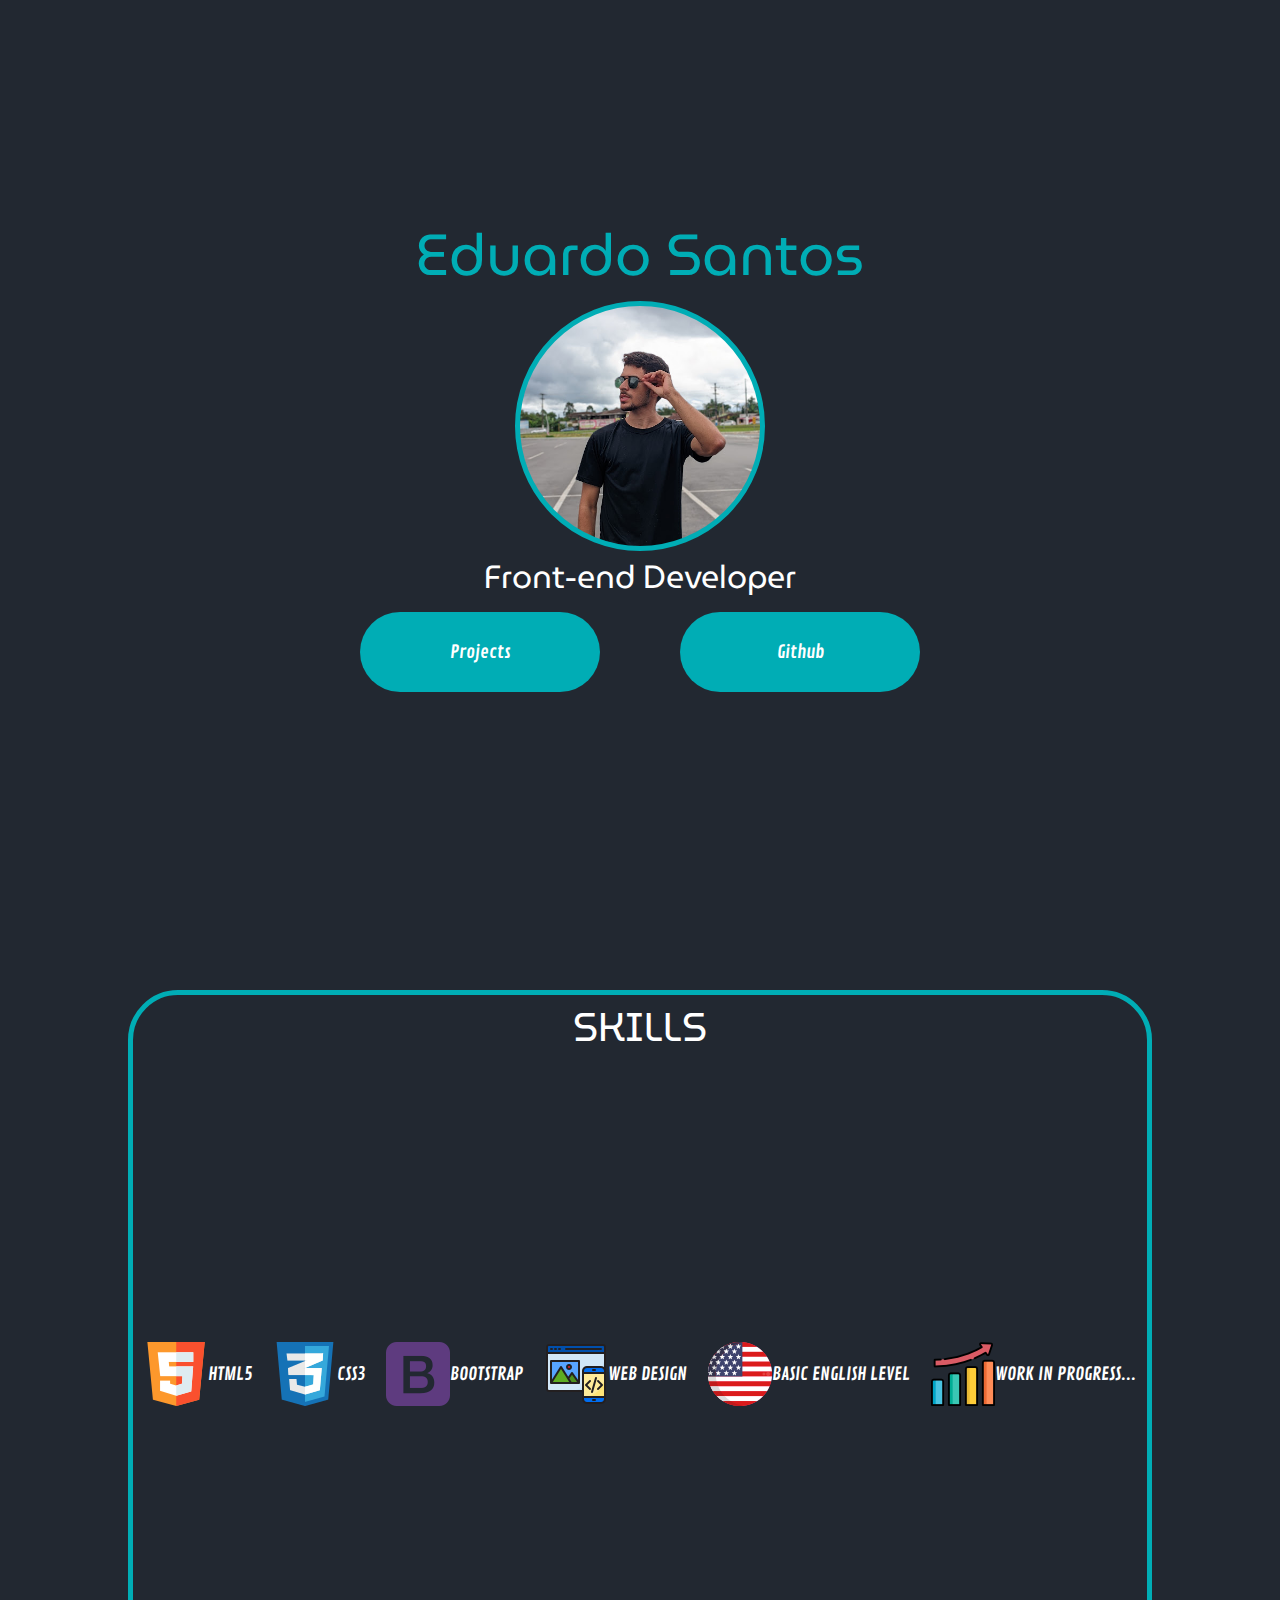
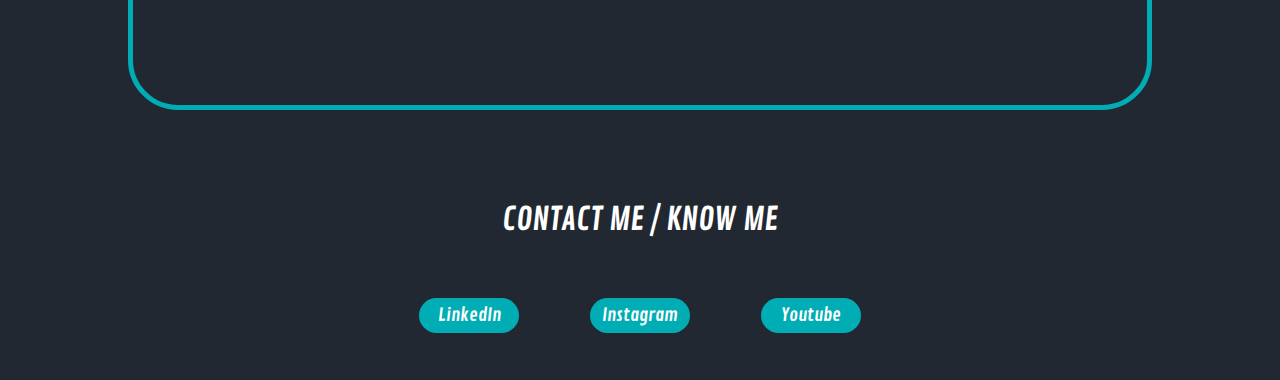
==== index.html @ 25cb7df0 "Add files via upload" ====
<!DOCTYPE html>
<html lang="en">

<head>
    <meta charset="UTF-8">
    <meta name="viewport" content="width=device-width, initial-scale=1.0">
    <link rel="stylesheet" href="./assets/style.css">
    <link rel="preconnect" href="https://fonts.googleapis.com">
    <link rel="preconnect" href="https://fonts.gstatic.com" crossorigin>
    <link href="https://fonts.googleapis.com/css2?family=MuseoModerno:ital,wght@0,100..900;1,100..900&display=swap" rel="stylesheet">
    <link rel="preconnect" href="https://fonts.googleapis.com">
    <link rel="preconnect" href="https://fonts.gstatic.com" crossorigin>
    <link href="https://fonts.googleapis.com/css2?family=Contrail+One&family=MuseoModerno:ital,wght@0,100..900;1,100..900&display=swap" rel="stylesheet">
    <title>Eduardo Santos</title>
</head>

<body>
    <header class="container-header">
        <div class="container-perfil">
            <h1>Eduardo Santos</h1>
            <div class="img-profile"></div>
            <h2>Front-end Developer</h2>
            <div class="HomeButtons">
                <a href="./projects.html"><input type="button" value="Projects" class="btn"></a>
                <a href=""><input type="button" value="Github" class="btn"></a>
            </div>
        </div>
    </header>
    <section class="skills-section">
        <div class="box-skills">
            <h2>Skills</h2>
            <div class="box-itens">
                <div class="item item1">
                    <img src="./img/html5.png" alt="">
                    <p>HTML5</p>
                </div>
                <div class="item item2">
                    <img src="./img/css3.png" alt="">
                    <p>CSS3</p>
                </div>
                <div class="item item3">
                    <img src="./img/bootstrap.png" alt="">
                    <p>BOOTSTRAP</p>
                </div>
                <div class="item item4">
                    <img src="./img/designer-de-web.png" alt="">
                    <p>WEB DESIGN</p>
                </div>
                <div class="item item5">
                    <img src="./img/usa.png" alt="">
                    <p>BASIC ENGLISH LEVEL</p>
                </div>
                <div class="item item6">
                    <img src="./img/aumentar.png" alt="">
                    <p>WORK IN PROGRESS...</p>
                </div>
            </div>
        </div>
    </section>
    <footer class="contact-footer">
        <div class="container-box">
            <h2>CONTACT ME / KNOW ME</h2>
            <div class="buttonsFooter">
                <a href="https://www.linkedin.com/in/eduardo-santos-7361b6250/" target="_blank"><input type="button" value="LinkedIn" class="btnfooter"></a>
                <a href="https://www.instagram.com/eduar_santosf/" target="_blank"><input type="button" value="Instagram" class="btnfooter"></a>
                <a href=""><input type="button" value="Youtube" class="btnfooter"></a>
            </div>
        </div>
    </footer>
</body>

</html>
---- assets/style.css ----
*{
    margin: 0 auto;
    box-sizing: border-box;

}
.container-header{
    width: 100%;
    height: 100vh;
    background-color: #222831;
    display: flex;
    justify-content: center;
    align-items: center;
}
.container-perfil{
    color: white;
    width: 50%;
    text-align: center;
}
.container-perfil h1{
    color: #00ADB5;
    font-size: 58px;
}
.container-perfil h2{
    font-size: 32px;
}
.container-perfil h1, h2{
    font-family: "MuseoModerno", sans-serif;
    font-weight: normal;
}
.img-profile{
    border: 5px solid #00ADB5;
    border-radius: 50%;
    height: 250px;
    width: 250px;
    background-image: url(../img/perfil_logo.jpg);
    background-size: cover;
    background-repeat: no-repeat;
    background-position: center;
}
.btn{
    width: 240px;
    height: 80px;
    border: 0;
    border-radius: 40px;
    background-color: #00ADB5;
    color: white;
    font-family: "Contrail One", sans-serif;
    cursor: pointer;
    transition: 0.5s;
    font-size: 18px;
    margin-top: 10px;
}
.btn:hover{
    transition: 0.5s;
    background-color: rgba(0, 173, 181,0.5);
    color: rgba(250,250,250, 0.5);
}
.HomeButtons{
    display: flex;
}

/*Section 2*/

.skills-section{
    width: 100%;
    height: 100vh;
    background-color: #222831;
    display: flex;
    justify-content: center;
    align-items: center;
}
.box-skills{
    width: 80%;
    height: 80%;
    border: 5px solid #00ADB5;
    border-radius: 50px;
    text-align: center;
    color: white;
    font-family: "Contrail One", sans-serif;
    text-transform: uppercase;
}
.box-skills h2{
    font-size: 2.5rem;
}
.box-itens{
    display: flex;
    flex-direction: row;
    align-items: center;
    height: 90%;
    justify-content: center;
    flex-wrap: wrap;
}
.item{
    display: inline-flex;
    justify-items: center;
    align-items: center;
    font-size: 18px;
    margin-bottom: 10px;
}
.item p{
    display: inline-block;
    
}
/*Section 3 - Foooter*/

.contact-footer{
    width: 100%;
    height: 20vh;
    background-color: #222831;
    display: flex;
    justify-content: center;
    text-align: center;
    padding-bottom: 10px;
}
.contact-footer h2{
    color: white;
    font-size: 2.0rem;
    font-family: "Contrail One", sans-serif;
    margin-bottom: 10px;
}
.container-box{
    width: 80%;
    height: auto;
}
.buttonsFooter{
    width: 50%;
    height: calc(100% - 50px);
    display: flex;
    align-items: center;
    justify-content: center;
}

.btnfooter{
    width: 100px;
    height: 35px;
    border: 0;
    border-radius: 40px;
    background-color: #00ADB5;
    color: white;
    font-family: "Contrail One", sans-serif;
    cursor: pointer;
    transition: 0.5s;
    font-size: 18px;
    margin-top: 10px;
}
.btnfooter:hover{
    transition: 0.5s;
    background-color: rgba(0, 173, 181,0.5);
    color: rgba(250,250,250, 0.5);
}

@media (max-width:1024px){
    .container-perfil{
        width: 80%;
    }
    .box-skills{
        height: auto;
        
    }
    .box-itens{
        flex-wrap: wrap;
        padding-bottom: 200px;
        padding-top: 200px;
    }
    .skills-section{
        height: auto;
    }
}
@media (max-width:600px){
    .container-header{
        height: auto;
    }
    .HomeButtons{
        flex-wrap: wrap;
        margin-bottom: 30px;
    }
    .box-skills{
        width: 100%;
    }
}
@media (max-width:320px){
    .btn{
        height: 45px;
    }
    .contact-footer{
        height: auto;
    }
    .buttonsFooter{
        height: auto;
    }
}
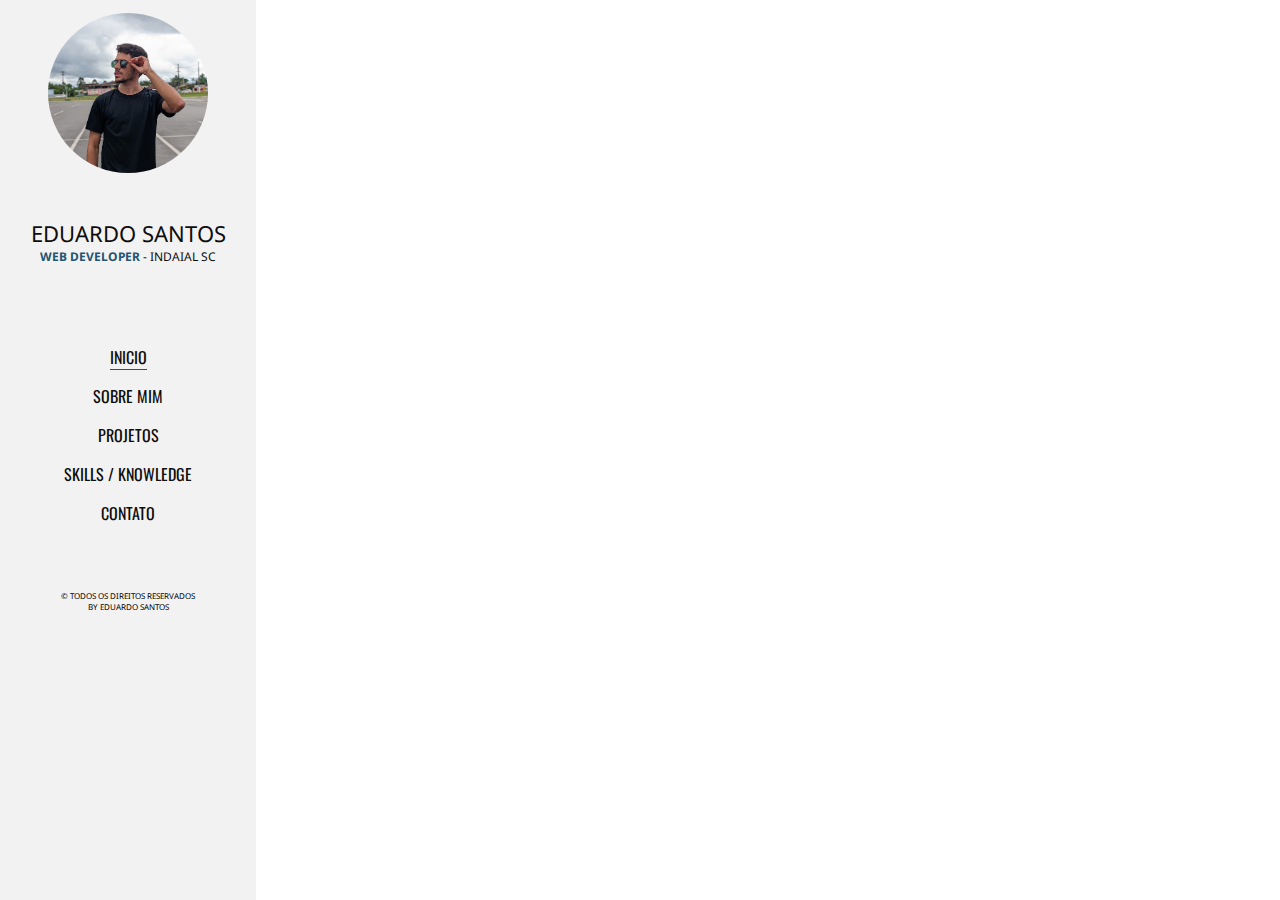
==== commit 2e3f9b36: "08/06/2024" ====
--- a/index.html
+++ b/index.html
@@ -5,68 +5,45 @@
     <meta charset="UTF-8">
     <meta name="viewport" content="width=device-width, initial-scale=1.0">
     <link rel="stylesheet" href="./assets/style.css">
+    <title>Eduardo Santos</title>
     <link rel="preconnect" href="https://fonts.googleapis.com">
     <link rel="preconnect" href="https://fonts.gstatic.com" crossorigin>
-    <link href="https://fonts.googleapis.com/css2?family=MuseoModerno:ital,wght@0,100..900;1,100..900&display=swap" rel="stylesheet">
+    <link href="https://fonts.googleapis.com/css2?family=Oswald:wght@200..700&display=swap" rel="stylesheet">
     <link rel="preconnect" href="https://fonts.googleapis.com">
     <link rel="preconnect" href="https://fonts.gstatic.com" crossorigin>
-    <link href="https://fonts.googleapis.com/css2?family=Contrail+One&family=MuseoModerno:ital,wght@0,100..900;1,100..900&display=swap" rel="stylesheet">
-    <title>Eduardo Santos</title>
+    <link href="https://fonts.googleapis.com/css2?family=Noto+Sans:ital,wght@0,100..900;1,100..900&display=swap" rel="stylesheet">
 </head>
 
 <body>
-    <header class="container-header">
-        <div class="container-perfil">
-            <h1>Eduardo Santos</h1>
-            <div class="img-profile"></div>
-            <h2>Front-end Developer</h2>
-            <div class="HomeButtons">
-                <a href="./projects.html"><input type="button" value="Projects" class="btn"></a>
-                <a href=""><input type="button" value="Github" class="btn"></a>
+    <div class="main-menu">
+        <div class="box1">
+            <div class="img-logo"></div>
+            <div class="whoMe">
+                <h1>Eduardo Santos</h1>
+                <p><span>WEB DEVELOPER</span> - Indaial SC</p>
+            </div>
+            <div class="menu">
+                <ul>
+                    <li><a href="" class="selected">Inicio</a></li>
+                    <li><a href="">Sobre mim</a></li>
+                    <li><a href="">Projetos</a></li>
+                    <li><a href="">Skills / Knowledge</a></li>
+                    <li><a href="">Contato</a></li>
+                </ul>
+            </div>
+            <div class="footer">
+                <p>© Todos os direitos Reservados</p>
+                <p>by Eduardo Santos</p>
+            </div>
+
+        </div>
+        <div class="container-section">
+            <div class="container-content">
+                <h1></h1>
             </div>
         </div>
-    </header>
-    <section class="skills-section">
-        <div class="box-skills">
-            <h2>Skills</h2>
-            <div class="box-itens">
-                <div class="item item1">
-                    <img src="./img/html5.png" alt="">
-                    <p>HTML5</p>
-                </div>
-                <div class="item item2">
-                    <img src="./img/css3.png" alt="">
-                    <p>CSS3</p>
-                </div>
-                <div class="item item3">
-                    <img src="./img/bootstrap.png" alt="">
-                    <p>BOOTSTRAP</p>
-                </div>
-                <div class="item item4">
-                    <img src="./img/designer-de-web.png" alt="">
-                    <p>WEB DESIGN</p>
-                </div>
-                <div class="item item5">
-                    <img src="./img/usa.png" alt="">
-                    <p>BASIC ENGLISH LEVEL</p>
-                </div>
-                <div class="item item6">
-                    <img src="./img/aumentar.png" alt="">
-                    <p>WORK IN PROGRESS...</p>
-                </div>
-            </div>
-        </div>
-    </section>
-    <footer class="contact-footer">
-        <div class="container-box">
-            <h2>CONTACT ME / KNOW ME</h2>
-            <div class="buttonsFooter">
-                <a href="https://www.linkedin.com/in/eduardo-santos-7361b6250/" target="_blank"><input type="button" value="LinkedIn" class="btnfooter"></a>
-                <a href="https://www.instagram.com/eduar_santosf/" target="_blank"><input type="button" value="Instagram" class="btnfooter"></a>
-                <a href=""><input type="button" value="Youtube" class="btnfooter"></a>
-            </div>
-        </div>
-    </footer>
+    </div>
+    
 </body>
 
 </html>--- a/assets/style.css
+++ b/assets/style.css
@@ -1,191 +1,91 @@
 *{
     margin: 0 auto;
     box-sizing: border-box;
+    
+}
+body{
+    
+}
+.main-menu{
+    width: 100%;
+    height: 100vh;
+}
+.box1{
+    width: 20%;
+    height: 100%;
+    background-color: #F2F2F2;
+    position: fixed;
+    text-align: center;
+    color: #0D0D0D;
+    display: flex;
+    flex-direction: column;
+    flex-wrap: wrap;
+    gap: 5%;
+    float: left;
+}
+.box1 h1{
+    font-size: 22px;
+    font-family: "Noto Sans", sans-serif;
+    text-transform: uppercase;
+    font-weight: normal;
+}
+.box1 p{
+    font-size: 12px;
+    text-transform: uppercase;
+    font-family: "Noto Sans", sans-serif;
 
 }
-.container-header{
-    width: 100%;
-    height: 100vh;
-    background-color: #222831;
-    display: flex;
-    justify-content: center;
-    align-items: center;
+.box1 p span{
+    color: #225473;
+    font-weight: bold;
 }
-.container-perfil{
-    color: white;
-    width: 50%;
-    text-align: center;
-}
-.container-perfil h1{
-    color: #00ADB5;
-    font-size: 58px;
-}
-.container-perfil h2{
-    font-size: 32px;
-}
-.container-perfil h1, h2{
-    font-family: "MuseoModerno", sans-serif;
-    font-weight: normal;
-}
-.img-profile{
-    border: 5px solid #00ADB5;
+.img-logo{
+    width: 160px;
+    height: 160px;
     border-radius: 50%;
-    height: 250px;
-    width: 250px;
+    margin-top: 5%;
+    background-color: black;
     background-image: url(../img/perfil_logo.jpg);
+    background-position: center;
     background-size: cover;
     background-repeat: no-repeat;
-    background-position: center;
+    
 }
-.btn{
-    width: 240px;
-    height: 80px;
-    border: 0;
-    border-radius: 40px;
-    background-color: #00ADB5;
-    color: white;
-    font-family: "Contrail One", sans-serif;
-    cursor: pointer;
-    transition: 0.5s;
-    font-size: 18px;
-    margin-top: 10px;
+.menu ul{
+    text-align: center;
+    padding: 0;
+    margin: 20px auto;
 }
-.btn:hover{
-    transition: 0.5s;
-    background-color: rgba(0, 173, 181,0.5);
-    color: rgba(250,250,250, 0.5);
+.menu ul li{
+    padding-top: 15px;
+    list-style-type: none;
 }
-.HomeButtons{
-    display: flex;
+.menu a{
+    text-decoration: none;
+    color: #0D0D0D;
+    border-bottom: 0px solid #F2F2F2;
+    transition: 0.3s;
+    text-transform: uppercase;
+    font-size: 16px;
+    font-family: "Oswald", sans-serif;
+}
+.menu a:hover{
+    border-bottom: 1px solid #225473;
+    transition: 0.3s;
+}
+.selected{
+    border-bottom: 1px solid #225473 !important;
+}
+.footer p{
+    color: black;
+    font-size: 8px;
 }
 
-/*Section 2*/
-
-.skills-section{
-    width: 100%;
+/* BOX 2 */
+.container-section{
+    width: 80%;
+    background-color: white;
     height: 100vh;
-    background-color: #222831;
-    display: flex;
-    justify-content: center;
-    align-items: center;
-}
-.box-skills{
-    width: 80%;
-    height: 80%;
-    border: 5px solid #00ADB5;
-    border-radius: 50px;
-    text-align: center;
-    color: white;
-    font-family: "Contrail One", sans-serif;
-    text-transform: uppercase;
-}
-.box-skills h2{
-    font-size: 2.5rem;
-}
-.box-itens{
-    display: flex;
-    flex-direction: row;
-    align-items: center;
-    height: 90%;
-    justify-content: center;
-    flex-wrap: wrap;
-}
-.item{
-    display: inline-flex;
-    justify-items: center;
-    align-items: center;
-    font-size: 18px;
-    margin-bottom: 10px;
-}
-.item p{
-    display: inline-block;
-    
-}
-/*Section 3 - Foooter*/
-
-.contact-footer{
-    width: 100%;
-    height: 20vh;
-    background-color: #222831;
-    display: flex;
-    justify-content: center;
-    text-align: center;
-    padding-bottom: 10px;
-}
-.contact-footer h2{
-    color: white;
-    font-size: 2.0rem;
-    font-family: "Contrail One", sans-serif;
-    margin-bottom: 10px;
-}
-.container-box{
-    width: 80%;
-    height: auto;
-}
-.buttonsFooter{
-    width: 50%;
-    height: calc(100% - 50px);
-    display: flex;
-    align-items: center;
-    justify-content: center;
-}
-
-.btnfooter{
-    width: 100px;
-    height: 35px;
-    border: 0;
-    border-radius: 40px;
-    background-color: #00ADB5;
-    color: white;
-    font-family: "Contrail One", sans-serif;
-    cursor: pointer;
-    transition: 0.5s;
-    font-size: 18px;
-    margin-top: 10px;
-}
-.btnfooter:hover{
-    transition: 0.5s;
-    background-color: rgba(0, 173, 181,0.5);
-    color: rgba(250,250,250, 0.5);
-}
-
-@media (max-width:1024px){
-    .container-perfil{
-        width: 80%;
-    }
-    .box-skills{
-        height: auto;
-        
-    }
-    .box-itens{
-        flex-wrap: wrap;
-        padding-bottom: 200px;
-        padding-top: 200px;
-    }
-    .skills-section{
-        height: auto;
-    }
-}
-@media (max-width:600px){
-    .container-header{
-        height: auto;
-    }
-    .HomeButtons{
-        flex-wrap: wrap;
-        margin-bottom: 30px;
-    }
-    .box-skills{
-        width: 100%;
-    }
-}
-@media (max-width:320px){
-    .btn{
-        height: 45px;
-    }
-    .contact-footer{
-        height: auto;
-    }
-    .buttonsFooter{
-        height: auto;
-    }
+    float: right;
+    clear: both;
 }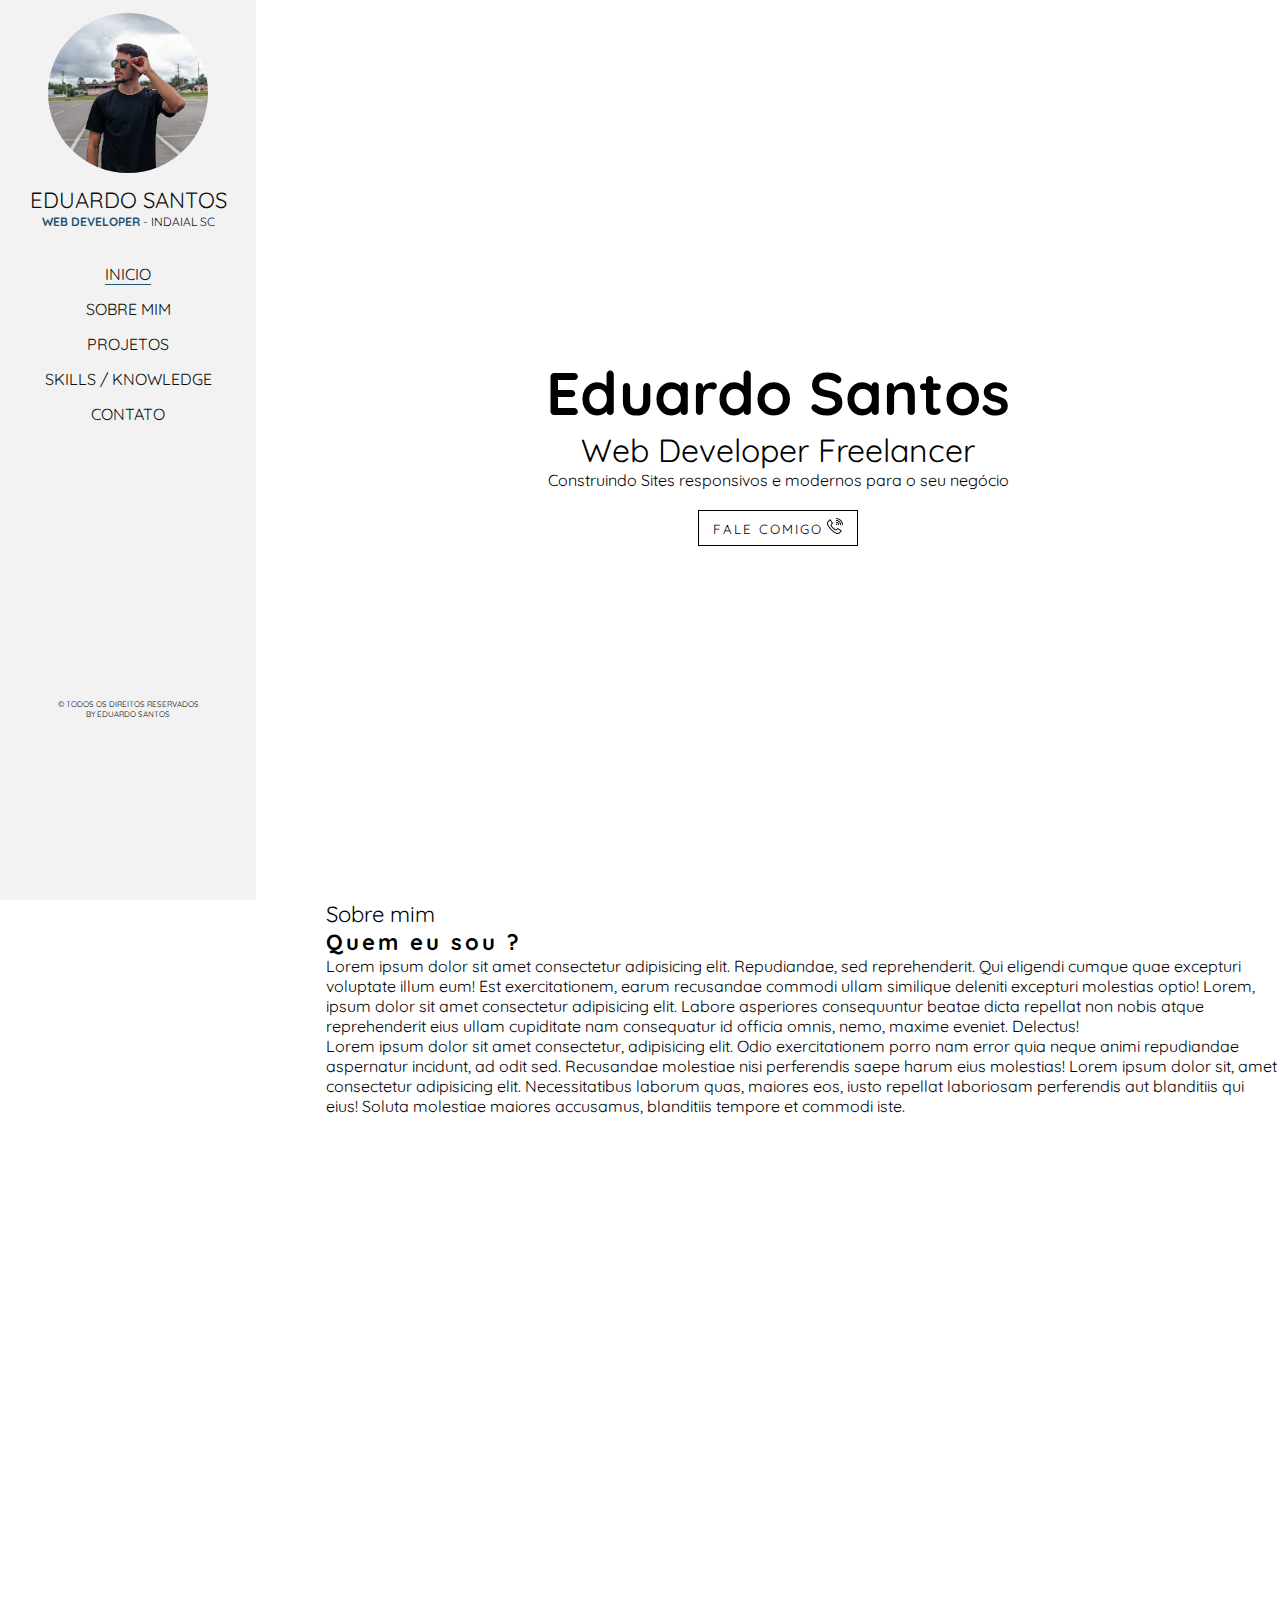
==== commit bdf39cf6: "15/06/2024" ====
--- a/index.html
+++ b/index.html
@@ -8,10 +8,7 @@
     <title>Eduardo Santos</title>
     <link rel="preconnect" href="https://fonts.googleapis.com">
     <link rel="preconnect" href="https://fonts.gstatic.com" crossorigin>
-    <link href="https://fonts.googleapis.com/css2?family=Oswald:wght@200..700&display=swap" rel="stylesheet">
-    <link rel="preconnect" href="https://fonts.googleapis.com">
-    <link rel="preconnect" href="https://fonts.gstatic.com" crossorigin>
-    <link href="https://fonts.googleapis.com/css2?family=Noto+Sans:ital,wght@0,100..900;1,100..900&display=swap" rel="stylesheet">
+    <link href="https://fonts.googleapis.com/css2?family=Quicksand:wght@300..700&display=swap" rel="stylesheet">
 </head>
 
 <body>
@@ -39,11 +36,21 @@
         </div>
         <div class="container-section">
             <div class="container-content">
-                <h1></h1>
+                <div class="content-box">
+                    <h1><span style="font-size: 60px;">Eduardo Santos</span> <br> <span style="font-weight: normal;">Web Developer Freelancer</span></h1>
+                    <p>Construindo Sites responsivos e modernos para o seu negócio</p>
+                    <button><a href="">Fale comigo</a> <div class="img-button"></div></button>
+                </div>
+            </div>
+            <div class="about-section">
+                <h1 style="font-size: 22px; font-weight: normal;">Sobre mim</h1>
+                <h2 style="font-weight: bold; font-size: 22px; letter-spacing: 3px;">Quem eu sou ?</h2>
+                <p>Lorem ipsum dolor sit amet consectetur adipisicing elit. Repudiandae, sed reprehenderit. Qui eligendi cumque quae excepturi voluptate illum eum! Est exercitationem, earum recusandae commodi ullam similique deleniti excepturi molestias optio! Lorem, ipsum dolor sit amet consectetur adipisicing elit. Labore asperiores consequuntur beatae dicta repellat non nobis atque reprehenderit eius ullam cupiditate nam consequatur id officia omnis, nemo, maxime eveniet. Delectus!</p>
+                <p>Lorem ipsum dolor sit amet consectetur, adipisicing elit. Odio exercitationem porro nam error quia neque animi repudiandae aspernatur incidunt, ad odit sed. Recusandae molestiae nisi perferendis saepe harum eius molestias! Lorem ipsum dolor sit, amet consectetur adipisicing elit. Necessitatibus laborum quas, maiores eos, iusto repellat laboriosam perferendis aut blanditiis qui eius! Soluta molestiae maiores accusamus, blanditiis tempore et commodi iste.</p>
             </div>
         </div>
     </div>
-    
+    <script src="https://cdn.jsdelivr.net/npm/bootstrap@5.3.3/dist/js/bootstrap.bundle.min.js" integrity="sha384-YvpcrYf0tY3lHB60NNkmXc5s9fDVZLESaAA55NDzOxhy9GkcIdslK1eN7N6jIeHz" crossorigin="anonymous"></script>
 </body>
 
 </html>--- a/assets/style.css
+++ b/assets/style.css
@@ -1,14 +1,12 @@
 *{
     margin: 0 auto;
     box-sizing: border-box;
-    
-}
-body{
-    
+    font-family: "Quicksand", sans-serif;
 }
 .main-menu{
     width: 100%;
     height: 100vh;
+    display: flex;
 }
 .box1{
     width: 20%;
@@ -17,22 +15,15 @@
     position: fixed;
     text-align: center;
     color: #0D0D0D;
-    display: flex;
-    flex-direction: column;
-    flex-wrap: wrap;
-    gap: 5%;
-    float: left;
 }
 .box1 h1{
     font-size: 22px;
-    font-family: "Noto Sans", sans-serif;
     text-transform: uppercase;
     font-weight: normal;
 }
 .box1 p{
     font-size: 12px;
     text-transform: uppercase;
-    font-family: "Noto Sans", sans-serif;
 
 }
 .box1 p span{
@@ -44,12 +35,16 @@
     height: 160px;
     border-radius: 50%;
     margin-top: 5%;
+    margin-bottom: 5%;
     background-color: black;
     background-image: url(../img/perfil_logo.jpg);
     background-position: center;
     background-size: cover;
     background-repeat: no-repeat;
     
+}
+.menu{
+    height: 50vh;
 }
 .menu ul{
     text-align: center;
@@ -67,7 +62,6 @@
     transition: 0.3s;
     text-transform: uppercase;
     font-size: 16px;
-    font-family: "Oswald", sans-serif;
 }
 .menu a:hover{
     border-bottom: 1px solid #225473;
@@ -75,6 +69,9 @@
 }
 .selected{
     border-bottom: 1px solid #225473 !important;
+}
+.footer{
+    
 }
 .footer p{
     color: black;
@@ -85,7 +82,48 @@
 .container-section{
     width: 80%;
     background-color: white;
+    position: relative;
+    left: 10%;
+    padding-left: 20px;
+    
+}
+.container-content{
     height: 100vh;
-    float: right;
-    clear: both;
+    display: flex;
+    align-items: center;
+    text-align: center;
+}
+.content-box button{
+    width: 160px;
+    height: 36px;
+    background-color: white;
+    border: 1px solid black;
+    line-height: 18px;
+    transition: 0.2s;
+    margin-top: 20px;
+}
+.content-box a{
+    text-decoration: none;
+    color: black;
+    text-transform: uppercase;
+    letter-spacing: 2px;
+}
+.img-button{
+    width: 16px;
+    height: 16px;
+    background-image: url(../img/phone-call.png);
+    background-size: contain;
+    background-repeat: no-repeat;
+    display: inline-block;
+}
+.content-box button:hover{
+    transition: 0.2s;
+    background-color: rgb(250, 250, 250);
+}
+
+/* about */
+.about-section{
+    text-align: left;
+    height: 100vh;
+    margin-left: 5%;
 }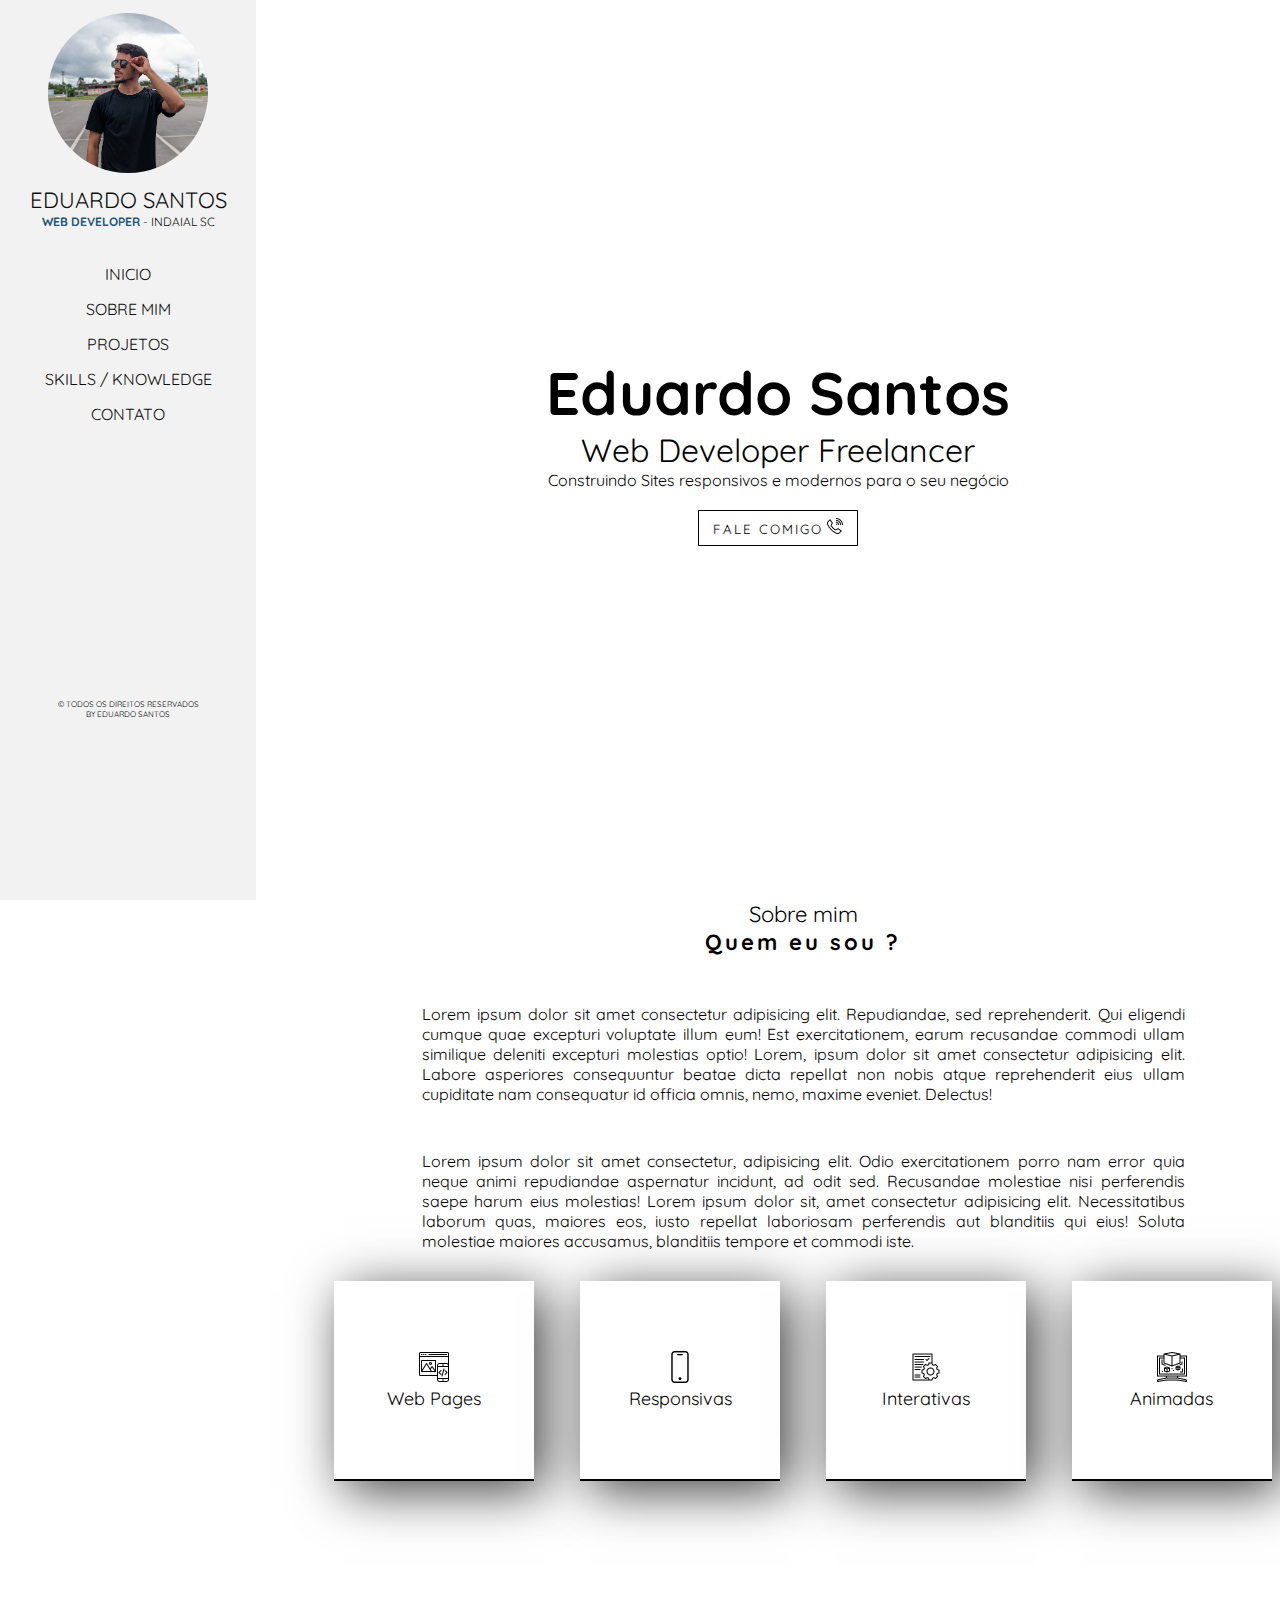
==== commit 618826f5: "17/06/2024" ====
--- a/index.html
+++ b/index.html
@@ -12,7 +12,7 @@
 </head>
 
 <body>
-    <div class="main-menu">
+    <div class="main-menu" id="home">
         <div class="box1">
             <div class="img-logo"></div>
             <div class="whoMe">
@@ -21,8 +21,8 @@
             </div>
             <div class="menu">
                 <ul>
-                    <li><a href="" class="selected">Inicio</a></li>
-                    <li><a href="">Sobre mim</a></li>
+                    <li><a href="#home" class="selected">Inicio</a></li>
+                    <li><a href="#about">Sobre mim</a></li>
                     <li><a href="">Projetos</a></li>
                     <li><a href="">Skills / Knowledge</a></li>
                     <li><a href="">Contato</a></li>
@@ -34,19 +34,45 @@
             </div>
 
         </div>
-        <div class="container-section">
+        <div class="container-section" >
             <div class="container-content">
-                <div class="content-box">
+                <div class="content-box" >
                     <h1><span style="font-size: 60px;">Eduardo Santos</span> <br> <span style="font-weight: normal;">Web Developer Freelancer</span></h1>
                     <p>Construindo Sites responsivos e modernos para o seu negócio</p>
                     <button><a href="">Fale comigo</a> <div class="img-button"></div></button>
                 </div>
             </div>
-            <div class="about-section">
+            <div class="about-section" id="about">
                 <h1 style="font-size: 22px; font-weight: normal;">Sobre mim</h1>
                 <h2 style="font-weight: bold; font-size: 22px; letter-spacing: 3px;">Quem eu sou ?</h2>
                 <p>Lorem ipsum dolor sit amet consectetur adipisicing elit. Repudiandae, sed reprehenderit. Qui eligendi cumque quae excepturi voluptate illum eum! Est exercitationem, earum recusandae commodi ullam similique deleniti excepturi molestias optio! Lorem, ipsum dolor sit amet consectetur adipisicing elit. Labore asperiores consequuntur beatae dicta repellat non nobis atque reprehenderit eius ullam cupiditate nam consequatur id officia omnis, nemo, maxime eveniet. Delectus!</p>
                 <p>Lorem ipsum dolor sit amet consectetur, adipisicing elit. Odio exercitationem porro nam error quia neque animi repudiandae aspernatur incidunt, ad odit sed. Recusandae molestiae nisi perferendis saepe harum eius molestias! Lorem ipsum dolor sit, amet consectetur adipisicing elit. Necessitatibus laborum quas, maiores eos, iusto repellat laboriosam perferendis aut blanditiis qui eius! Soluta molestiae maiores accusamus, blanditiis tempore et commodi iste.</p>
+                <div class="container-boxes">
+                    <div class="box f1">
+                        <div>
+                            <span><img src="./img/icon1.png" alt=""></span>
+                            <h2>Web Pages</h2> 
+                        </div>
+                    </div>
+                    <div class="box f1">
+                        <div>
+                            <span><img src="./img/icon2.png" alt=""></span>
+                            <h2>Responsivas</h2> 
+                        </div>
+                    </div>
+                    <div class="box f1">
+                        <div>
+                            <span><img src="./img/icon3.png" alt=""></span>
+                            <h2>Interativas</h2> 
+                        </div>
+                    </div>
+                    <div class="box f1">
+                        <div>
+                            <span><img src="./img/icon4.png" alt=""></span>
+                            <h2>Animadas</h2> 
+                        </div>
+                    </div>  
+                </div>
             </div>
         </div>
     </div>
--- a/assets/style.css
+++ b/assets/style.css
@@ -2,6 +2,9 @@
     margin: 0 auto;
     box-sizing: border-box;
     font-family: "Quicksand", sans-serif;
+}
+html{
+    scroll-behavior: smooth;
 }
 .main-menu{
     width: 100%;
@@ -64,15 +67,11 @@
     font-size: 16px;
 }
 .menu a:hover{
-    border-bottom: 1px solid #225473;
+    border-bottom: 1px solid black;
     transition: 0.3s;
 }
-.selected{
-    border-bottom: 1px solid #225473 !important;
-}
-.footer{
-    
-}
+
+
 .footer p{
     color: black;
     font-size: 8px;
@@ -123,7 +122,43 @@
 
 /* about */
 .about-section{
-    text-align: left;
+    text-align: center;
     height: 100vh;
     margin-left: 5%;
+}
+.about-section p{
+    text-align: justify;
+    width: 80%;
+    margin-top:5%;
+}
+.box{
+    width: 200px;
+    height: 200px;
+    background-color: #ffffff;
+    -webkit-box-shadow: 10px 10px 50px 0px rgba(0,0,0,0.75);
+    -moz-box-shadow: 10px 10px 50px 0px rgba(0,0,0,0.75);
+    box-shadow: 10px 10px 50px 0px rgba(0,0,0,0.75);
+    margin-top: 30px;
+    border-bottom: 2px solid black;  
+    
+}
+.box h2{
+    font-weight: normal;
+    font-size: 18px;
+    width: 100%;
+    
+}
+.f1{
+    display: inline-flex;
+    justify-content: center;
+    align-items: center;
+    flex-direction: column;
+    gap: 30px;
+    
+}
+.container-boxes{
+    display:flex;
+    justify-content: center;
+    flex-wrap: wrap;
+    gap: 30px;
 }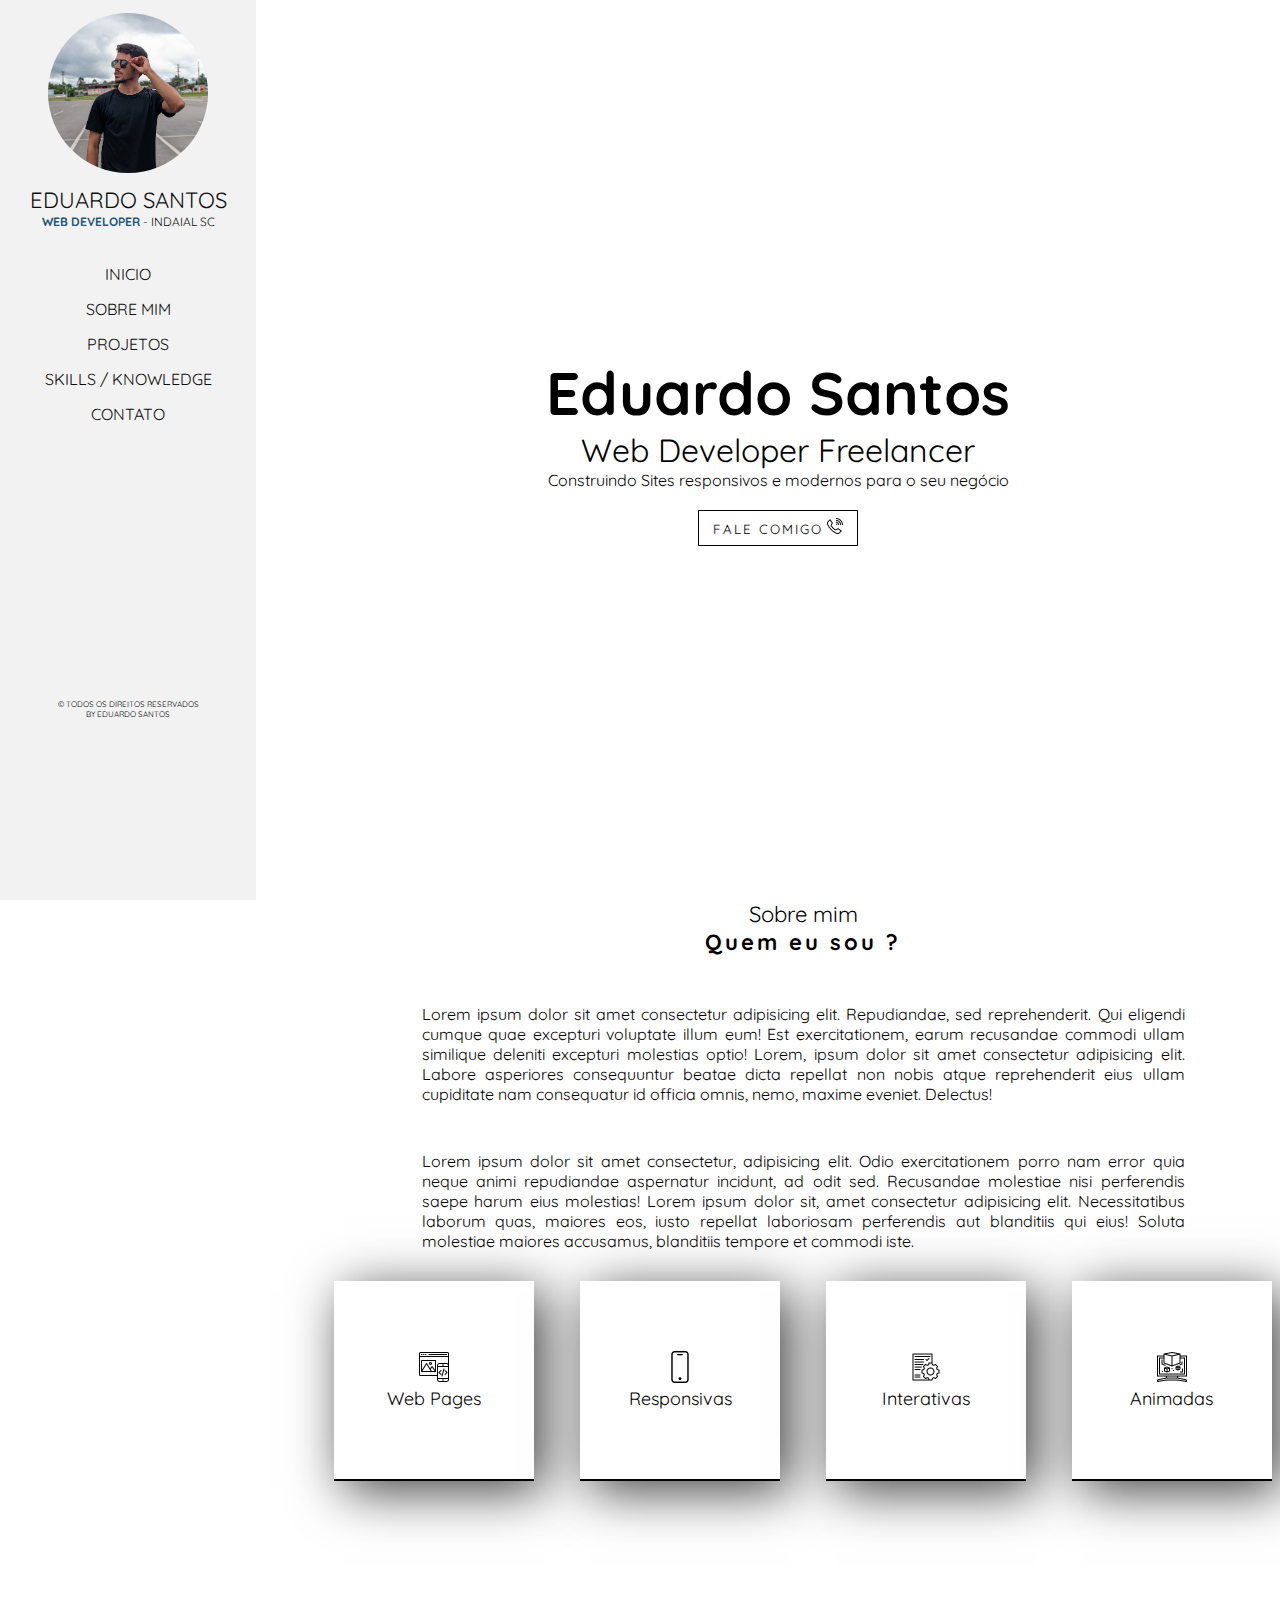
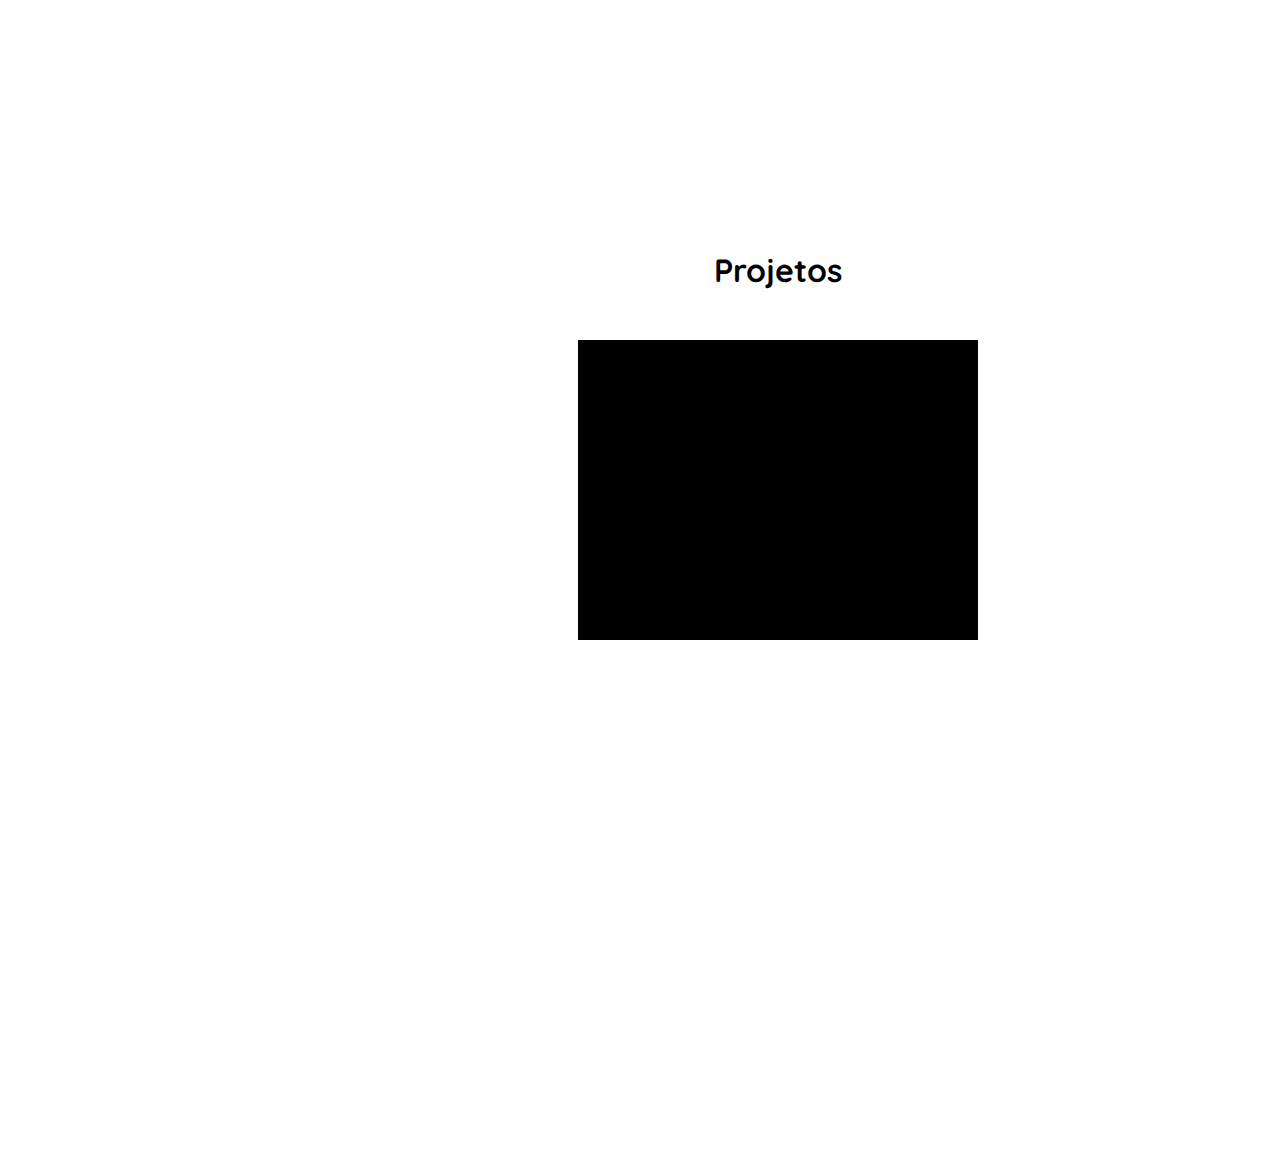
==== commit 67f7e13e: "22/06/2024" ====
--- a/index.html
+++ b/index.html
@@ -42,6 +42,8 @@
                     <button><a href="">Fale comigo</a> <div class="img-button"></div></button>
                 </div>
             </div>
+
+
             <div class="about-section" id="about">
                 <h1 style="font-size: 22px; font-weight: normal;">Sobre mim</h1>
                 <h2 style="font-weight: bold; font-size: 22px; letter-spacing: 3px;">Quem eu sou ?</h2>
@@ -74,7 +76,18 @@
                     </div>  
                 </div>
             </div>
+
+            <div class="container-projects">
+                <div class="title">
+                    <h1>Projetos</h1>
+                </div>
+                
+                <div class="projectBox">
+                    
+                </div>
+            </div>
         </div>
+        
     </div>
     <script src="https://cdn.jsdelivr.net/npm/bootstrap@5.3.3/dist/js/bootstrap.bundle.min.js" integrity="sha384-YvpcrYf0tY3lHB60NNkmXc5s9fDVZLESaAA55NDzOxhy9GkcIdslK1eN7N6jIeHz" crossorigin="anonymous"></script>
 </body>
--- a/assets/style.css
+++ b/assets/style.css
@@ -77,7 +77,7 @@
     font-size: 8px;
 }
 
-/* BOX 2 */
+/*BOX 2*/
 .container-section{
     width: 80%;
     background-color: white;
@@ -120,7 +120,7 @@
     background-color: rgb(250, 250, 250);
 }
 
-/* about */
+/*About*/
 .about-section{
     text-align: center;
     height: 100vh;
@@ -161,4 +161,20 @@
     justify-content: center;
     flex-wrap: wrap;
     gap: 30px;
-}+}
+
+/*Projetos*/
+
+.container-projects{
+    width: 100%;
+    height: 100vh;
+    text-align: center;
+    margin-top: 5%;;
+}
+.projectBox{
+    width: 400px;
+    height:300px;
+    background-color: black;
+    margin-top: 5%;
+    position: relative;
+}
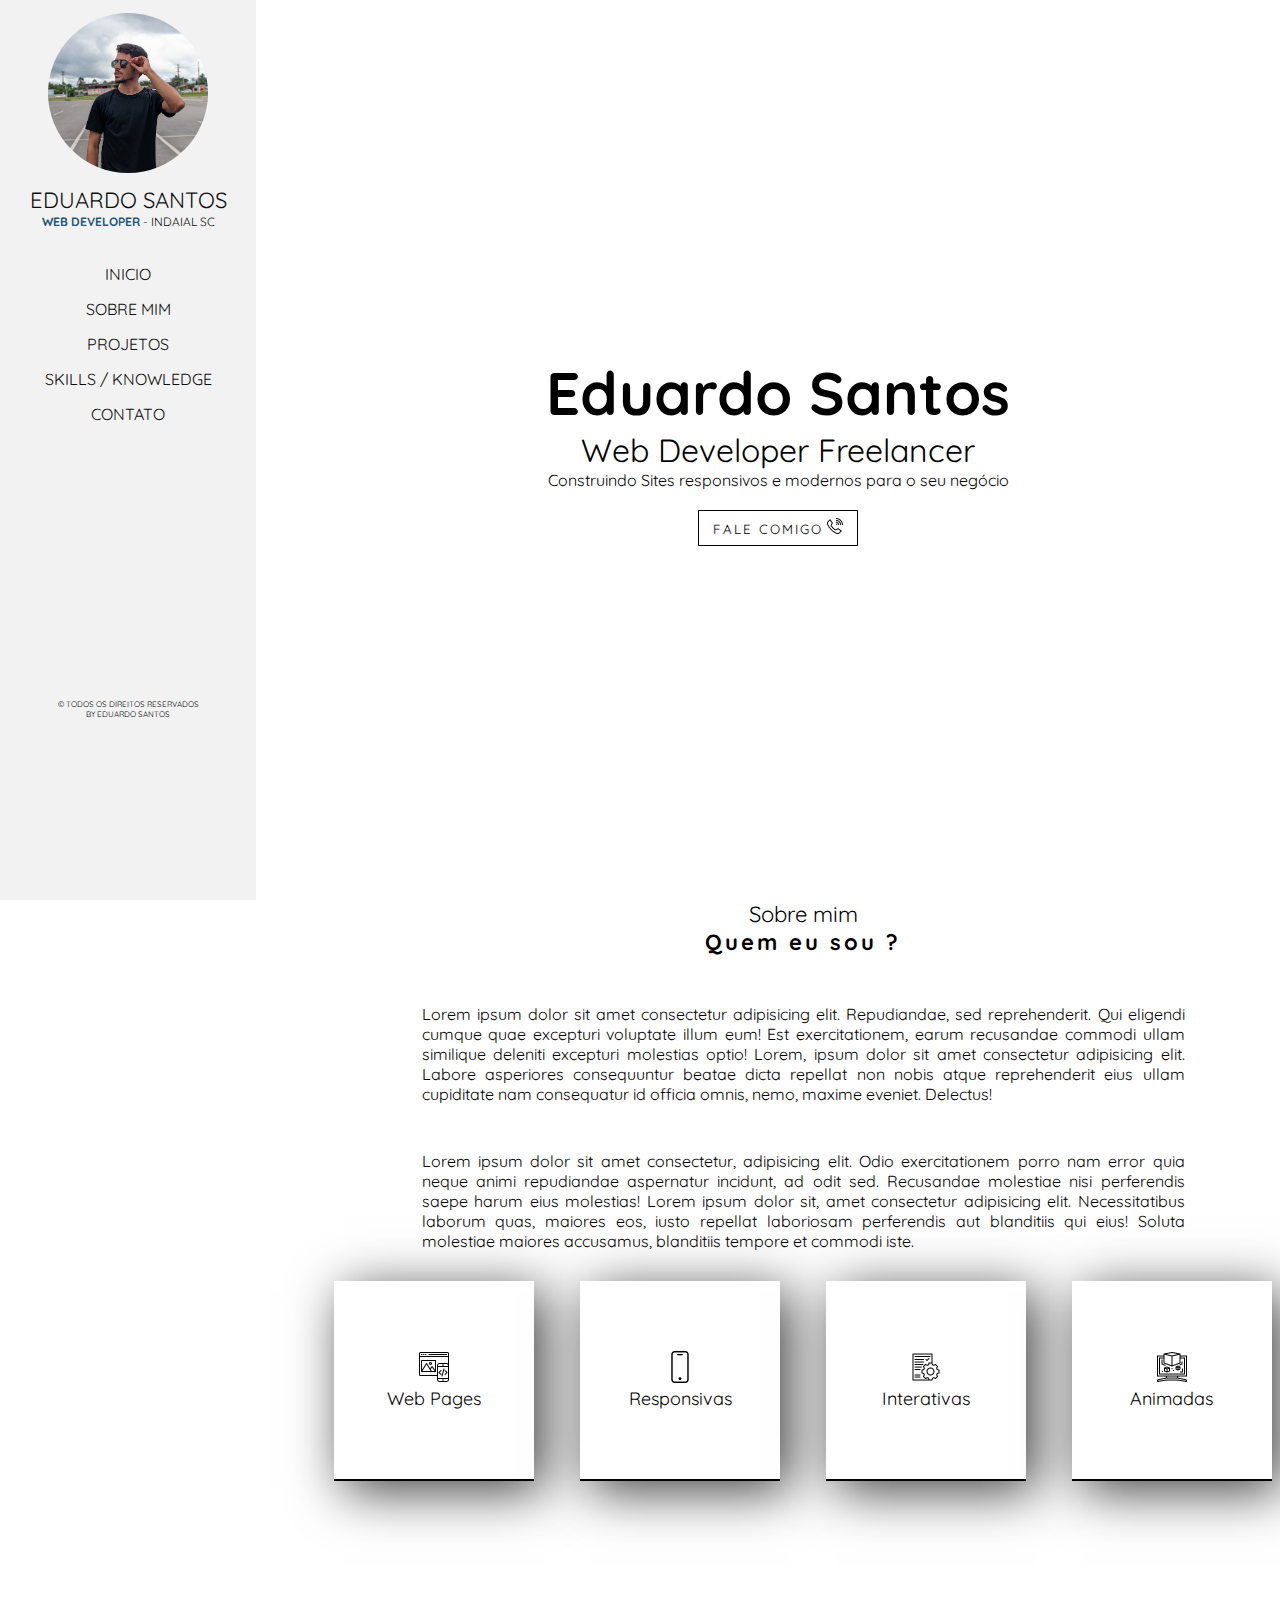
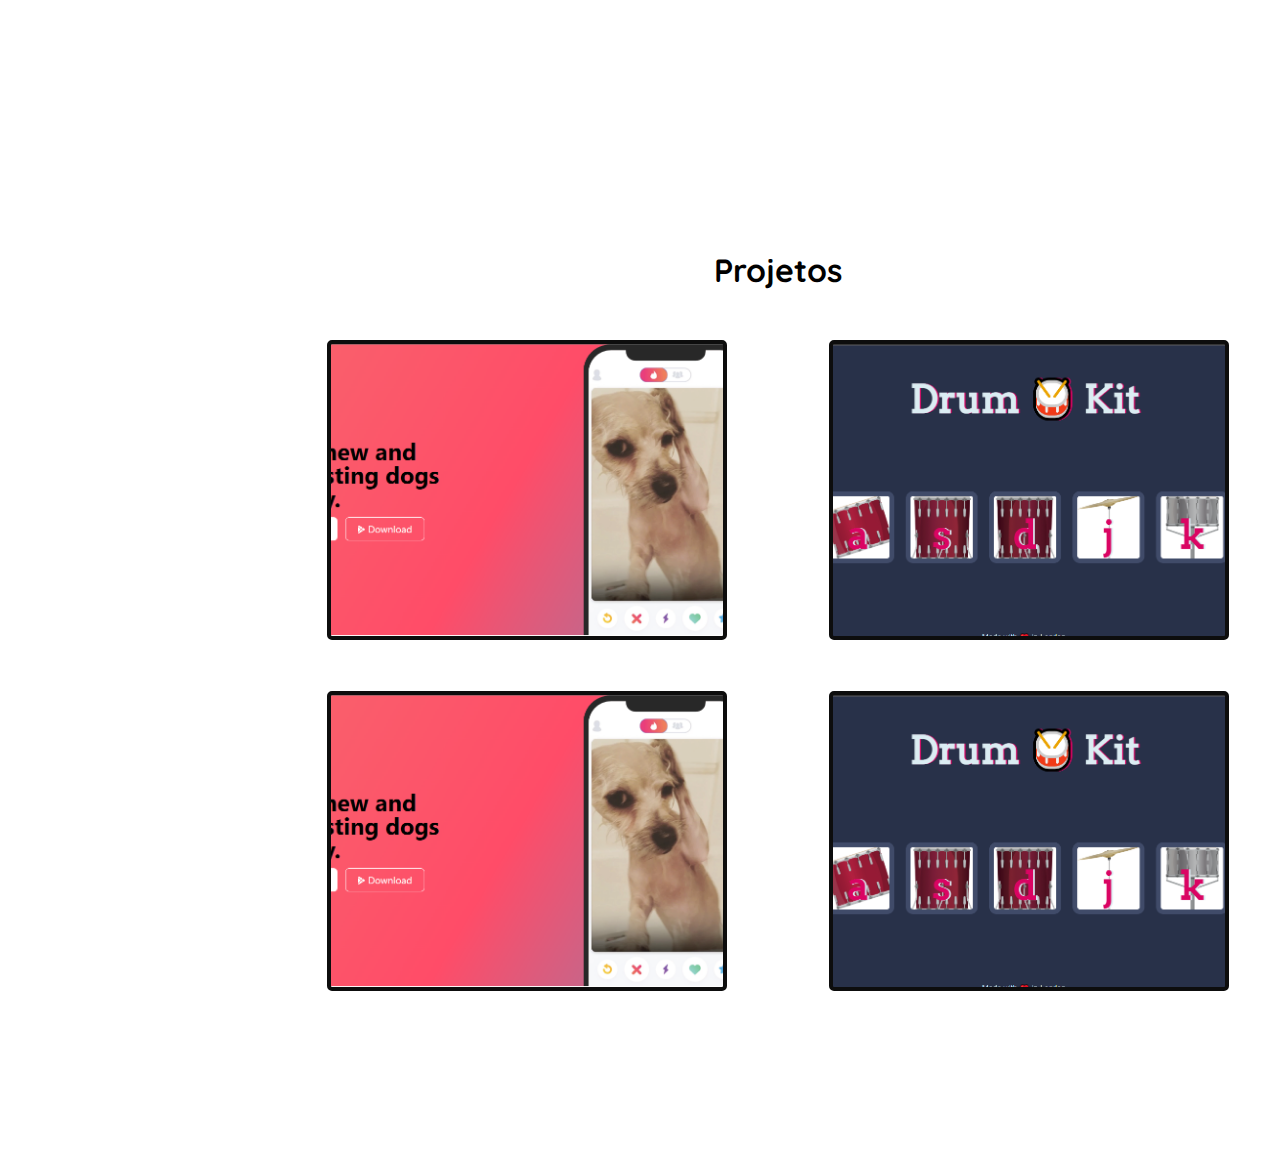
==== commit 82fba2b8: "23/06/2024" ====
--- a/index.html
+++ b/index.html
@@ -81,9 +81,56 @@
                 <div class="title">
                     <h1>Projetos</h1>
                 </div>
-                
-                <div class="projectBox">
-                    
+                <div class="projectsInternal">
+                    <div class="projectBox bg1">
+                        <div class="hoverContent">
+                            <a href=""><h1>TinDog Project</h1></a>
+                            <div class="buttonsbox">
+                                <button>HTML</button>
+                                <button>CSS</button>
+                                <button>BOOTSTRAP</button>
+                                <button>Responsive</button>
+                            </div>
+                        </div>
+                    </div>
+
+                    <div class="projectBox bg2">
+                        <div class="hoverContent">
+                            <a href=""><h1>DrumKit Project</h1></a>
+                            <div class="buttonsbox">
+                                <button>HTML</button>
+                                <button>CSS</button>
+                                <button>BOOTSTRAP</button>
+                                <button>Responsive</button>
+                                <button>JavaScript</button>
+                            </div>
+                        </div>
+                    </div>
+
+                    <div class="projectBox bg1">
+                        <div class="hoverContent">
+                            <a href=""><h1>TinDog Project</h1></a>
+                            <div class="buttonsbox">
+                                <button>HTML</button>
+                                <button>CSS</button>
+                                <button>BOOTSTRAP</button>
+                                <button>Responsive</button>
+                            </div>
+                        </div>
+                    </div>
+
+                    <div class="projectBox bg2">
+                        <div class="hoverContent">
+                            <a href=""><h1>DrumKit Project</h1></a>
+                            <div class="buttonsbox">
+                                <button>HTML</button>
+                                <button>CSS</button>
+                                <button>BOOTSTRAP</button>
+                                <button>Responsive</button>
+                                <button>JavaScript</button>
+                            </div>
+                        </div>
+                    </div>
                 </div>
             </div>
         </div>
--- a/assets/style.css
+++ b/assets/style.css
@@ -169,12 +169,70 @@
     width: 100%;
     height: 100vh;
     text-align: center;
-    margin-top: 5%;;
+    margin-top: 5%;
+}
+.projectsInternal{
+    display: flex;
+    flex-wrap: wrap;
+}
+.bg1{
+    background-image: url(../img/tindogProject.png);
+    background-size: cover;
+    background-repeat: no-repeat;
+    background-position: center;
+}
+.bg2{
+    background-image: url(../img/drumProject.png);
+    background-size: cover;
+    background-repeat: no-repeat;
+    background-position: center;
 }
 .projectBox{
     width: 400px;
     height:300px;
-    background-color: black;
+    
     margin-top: 5%;
     position: relative;
-}
+    border: 4px solid #0D0D0D;  
+    overflow: hidden;
+    transition: 1.5s;
+    border-radius: 5px;
+}
+.hoverContent{
+    background-color: rgba(0, 0, 0, 0.5);
+    width: 100%;
+    height: 100%;
+    position: absolute;
+    right: -100%;
+    top: 0;
+    display: flex;
+    align-items: center;
+    justify-content: center;
+    transition: 1s;
+    display: flex;
+    flex-direction: column;
+    align-items: center;
+    justify-content: center;
+    gap: 18px;
+}
+.buttonsbox{
+    display: flex;
+    flex-wrap: wrap;
+    gap: 5px;
+}
+.buttonsbox button{
+    width: 100px;
+    height: 25px;
+    background-color: black;
+    border: 0;
+    border-radius: 1.25rem;
+    color: white;
+}
+.hoverContent a{
+    text-decoration: none;
+    color: white;
+}
+.projectBox:hover .hoverContent{
+    right: 0;
+    transition-timing-function: 1s;
+}
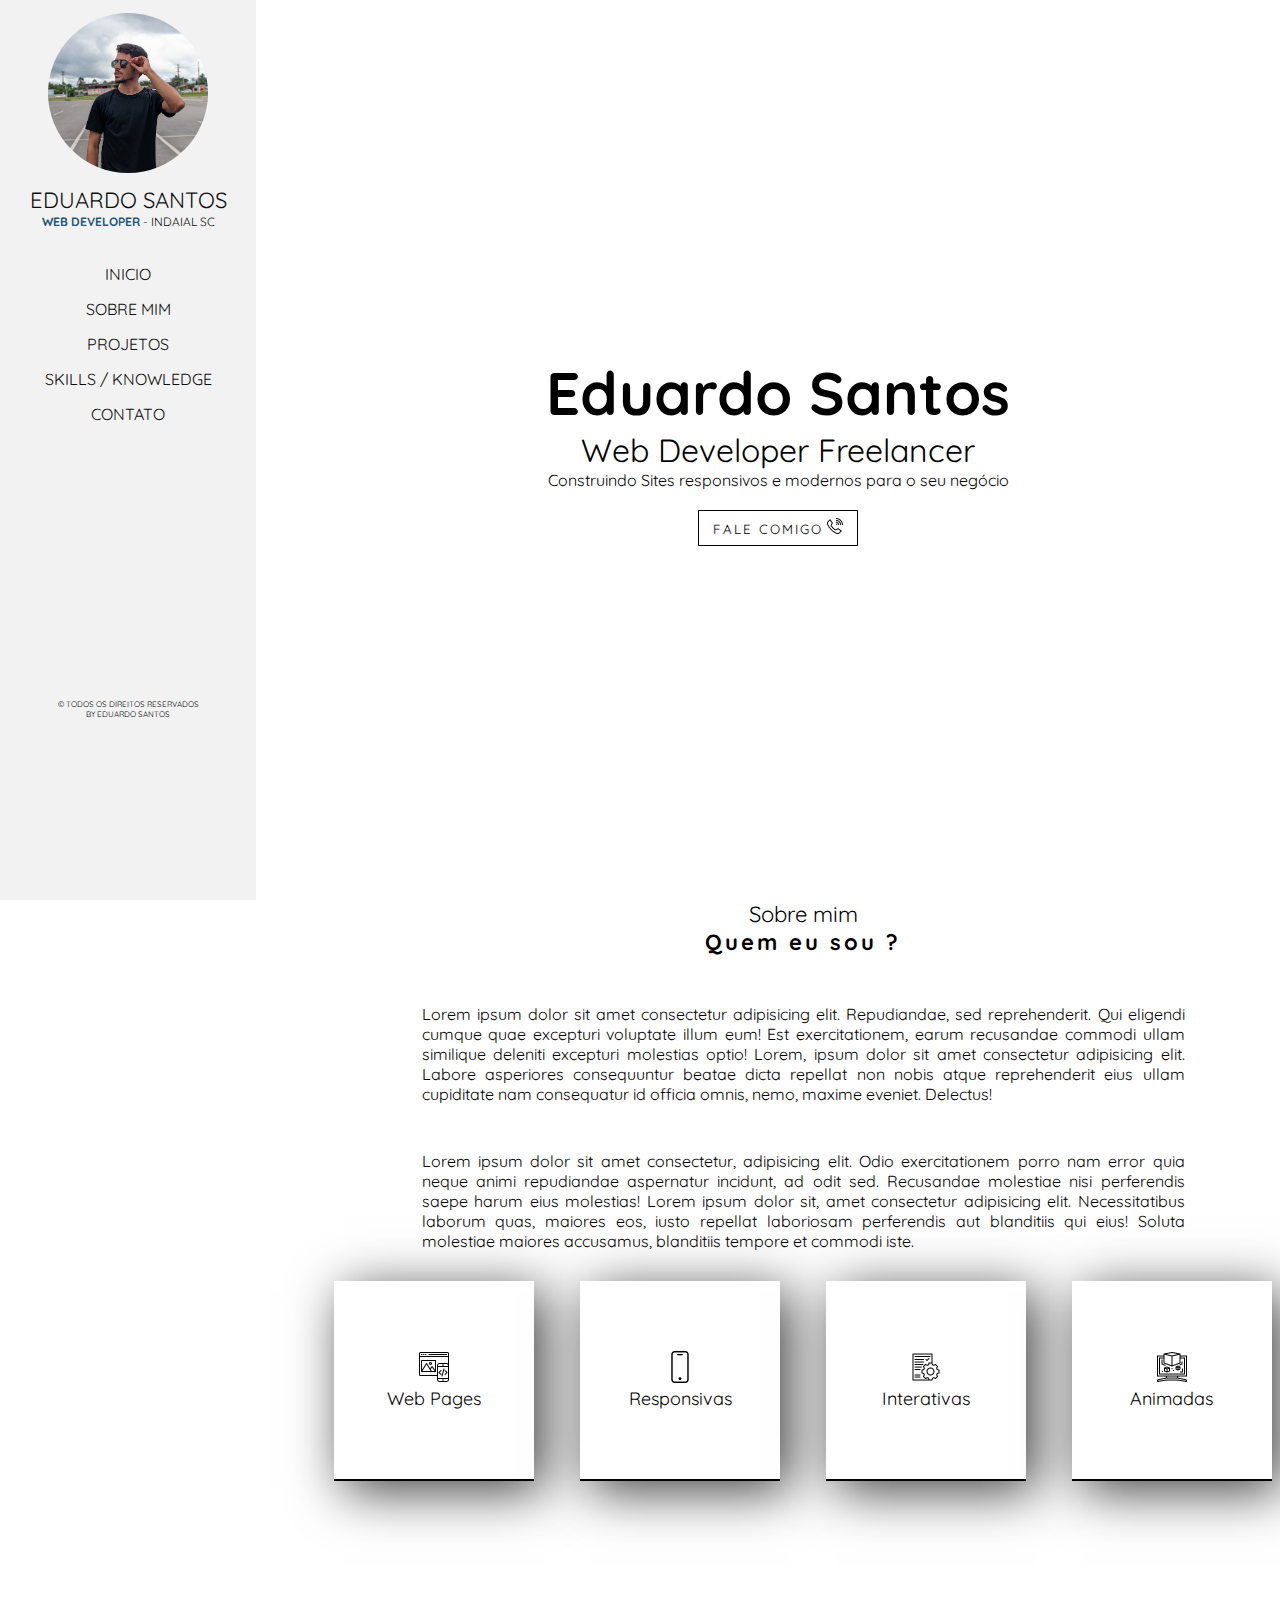
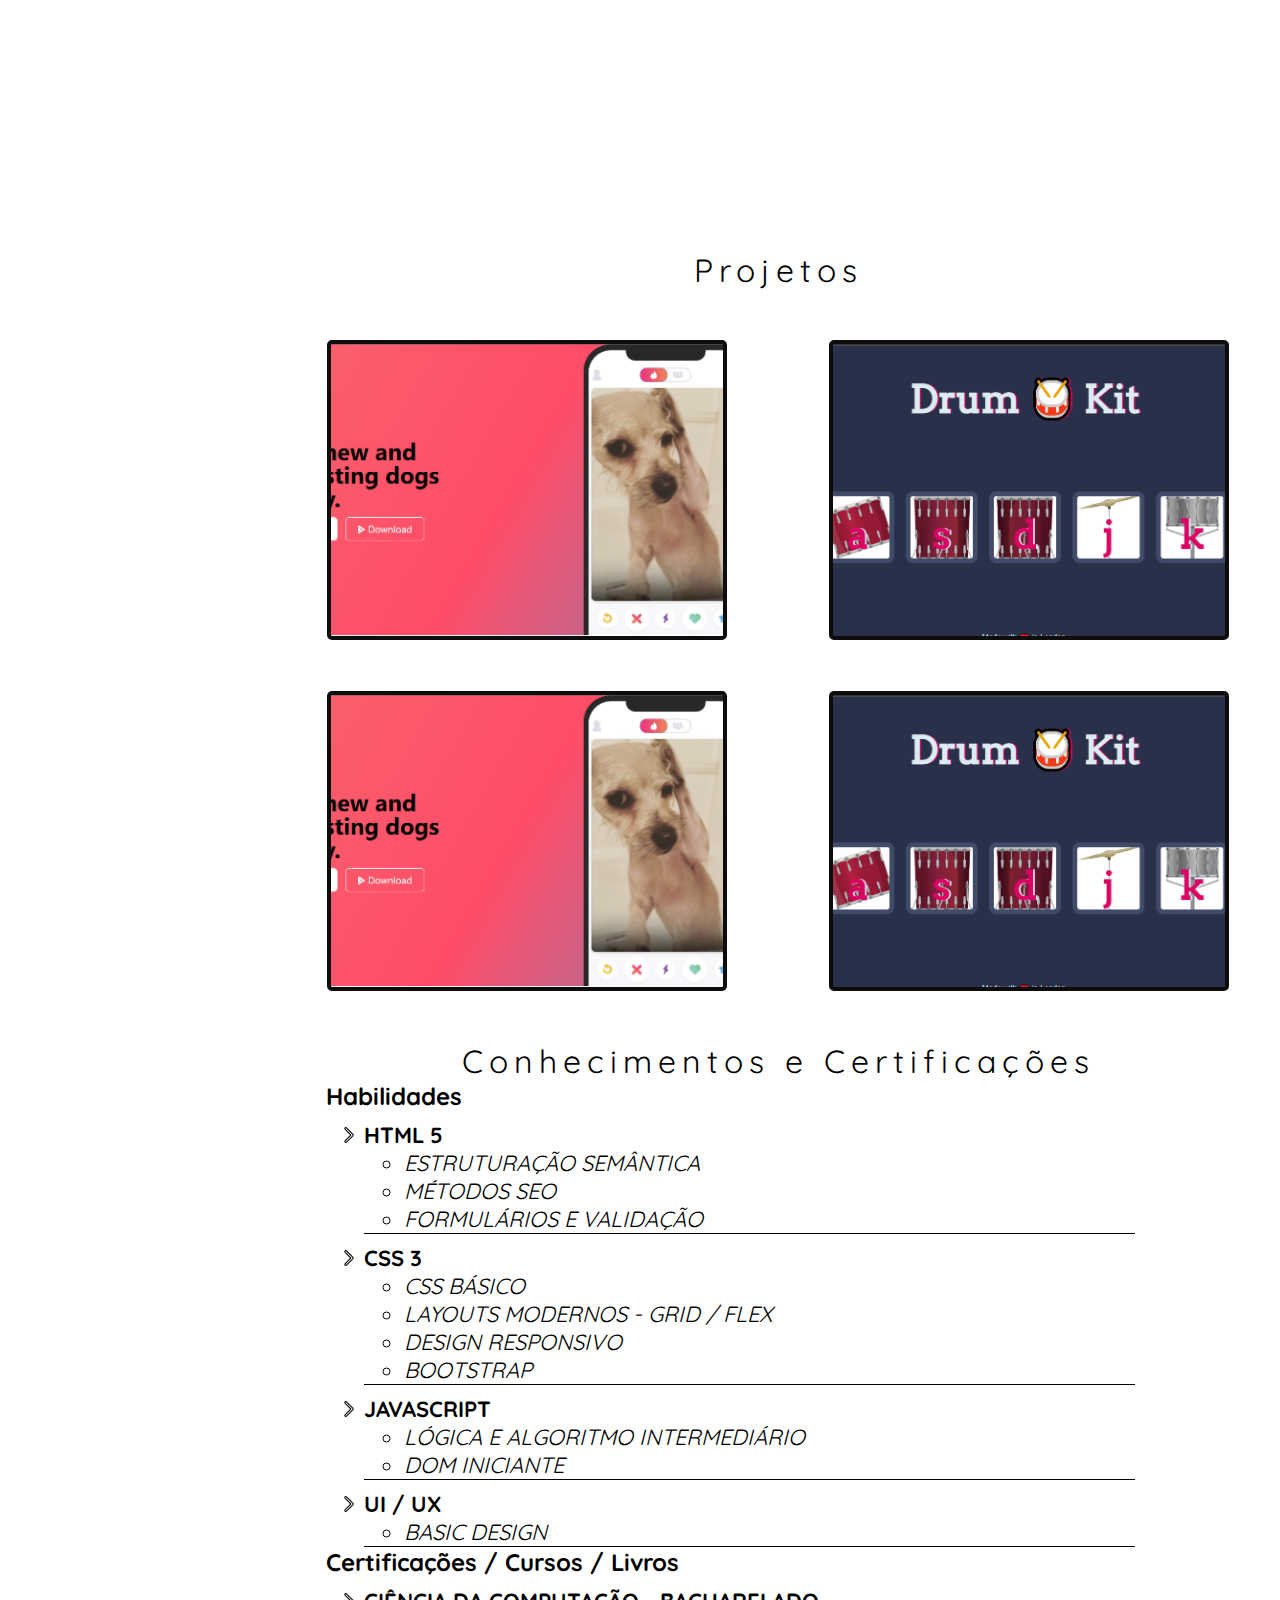
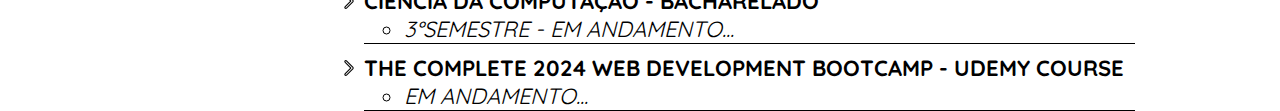
==== commit b0dcebd9: "24/06/2024" ====
--- a/index.html
+++ b/index.html
@@ -23,8 +23,8 @@
                 <ul>
                     <li><a href="#home" class="selected">Inicio</a></li>
                     <li><a href="#about">Sobre mim</a></li>
-                    <li><a href="">Projetos</a></li>
-                    <li><a href="">Skills / Knowledge</a></li>
+                    <li><a href="#container-projects">Projetos</a></li>
+                    <li><a href="#cnt-knowledge">Skills / Knowledge</a></li>
                     <li><a href="">Contato</a></li>
                 </ul>
             </div>
@@ -77,7 +77,7 @@
                 </div>
             </div>
 
-            <div class="container-projects">
+            <div class="container-projects" id="container-projects">
                 <div class="title">
                     <h1>Projetos</h1>
                 </div>
@@ -133,8 +133,60 @@
                     </div>
                 </div>
             </div>
+
+            <div class="cnt-knowledge" id="cnt-knowledge">
+                <div class="title">
+                    <h1>Conhecimentos e Certificações</h1>
+                </div>
+                
+                <div class="listKnld">
+                    <h2>Habilidades</h2>
+                    <ul>
+                        <li class="listChild">HTML 5
+                            <ul>
+                                <li class="secChild">estruturação semântica</li>
+                                <li class="secChild">métodos seo</li>
+                                <li class="secChild">formulários e validação</li>
+                            </ul>
+                        </li>
+                        <li class="listChild">CSS 3
+                            <ul>
+                                <li class="secChild">css básico</li>
+                                <li class="secChild">layouts modernos - grid / Flex</li>
+                                <li class="secChild">Design responsivo</li>
+                                <li class="secChild">bootstrap</li>
+                            </ul>
+                        </li>
+                        
+                        <li class="listChild">JavaScript
+                            <ul>
+                                <li class="secChild">Lógica e algoritmo Intermediário</li>
+                                <li class="secChild">DOM Iniciante</li>
+                                <li></li>
+                            </ul>
+                        </li>
+                        <li class="listChild">ui / ux
+                            <ul>
+                                <li class="secChild">Basic Design</li>
+                            </ul>
+                        </li>
+                    </ul>
+                    <h2>Certificações / Cursos / Livros</h2>
+                    <ul class="listKnld">
+                        <li class="listChild">ciência da computação - Bacharelado
+                            <ul>
+                                <li class="secChild">3°Semestre  - Em andamento...</li>
+                            </ul>
+                        </li>
+                        <li class="listChild">The Complete 2024 Web Development Bootcamp - Udemy Course
+                            <ul>
+                                <li class="secChild">Em andamento...</li>
+                            </ul>
+                        </li>
+                    </ul>
+                </div>
+            </div>
         </div>
-        
     </div>
     <script src="https://cdn.jsdelivr.net/npm/bootstrap@5.3.3/dist/js/bootstrap.bundle.min.js" integrity="sha384-YvpcrYf0tY3lHB60NNkmXc5s9fDVZLESaAA55NDzOxhy9GkcIdslK1eN7N6jIeHz" crossorigin="anonymous"></script>
 </body>
--- a/assets/style.css
+++ b/assets/style.css
@@ -167,7 +167,7 @@
 
 .container-projects{
     width: 100%;
-    height: 100vh;
+    height: auto;
     text-align: center;
     margin-top: 5%;
 }
@@ -236,3 +236,44 @@
     right: 0;
     transition-timing-function: 1s;
 }
+
+
+/*Knowledge*/
+
+.cnt-knowledge{
+    width: 100%;
+    height: auto;
+    text-align: center;
+    
+}
+.title{
+    margin-top: 5%;
+}
+.title h1{
+    font-weight: normal;
+    letter-spacing: 6px;
+    
+}
+.cnt-knowledge h2{
+    text-align: left;
+    margin-left: 5%;
+}
+.listKnld ul{
+    list-style: none;
+}
+.listKnld li.listChild{
+    text-align: left;
+    border-bottom: 1px solid black;
+    margin-top: 10px;
+    font-size: 22px;
+    margin-left: 5%;
+    width: 80%;
+    text-transform: uppercase;
+    font-weight: bold;
+    list-style: url(../img/arrowicon.png);
+}
+.listKnld li.secChild{
+    list-style-type: circle;
+    font-style: italic;
+    font-weight: normal;
+}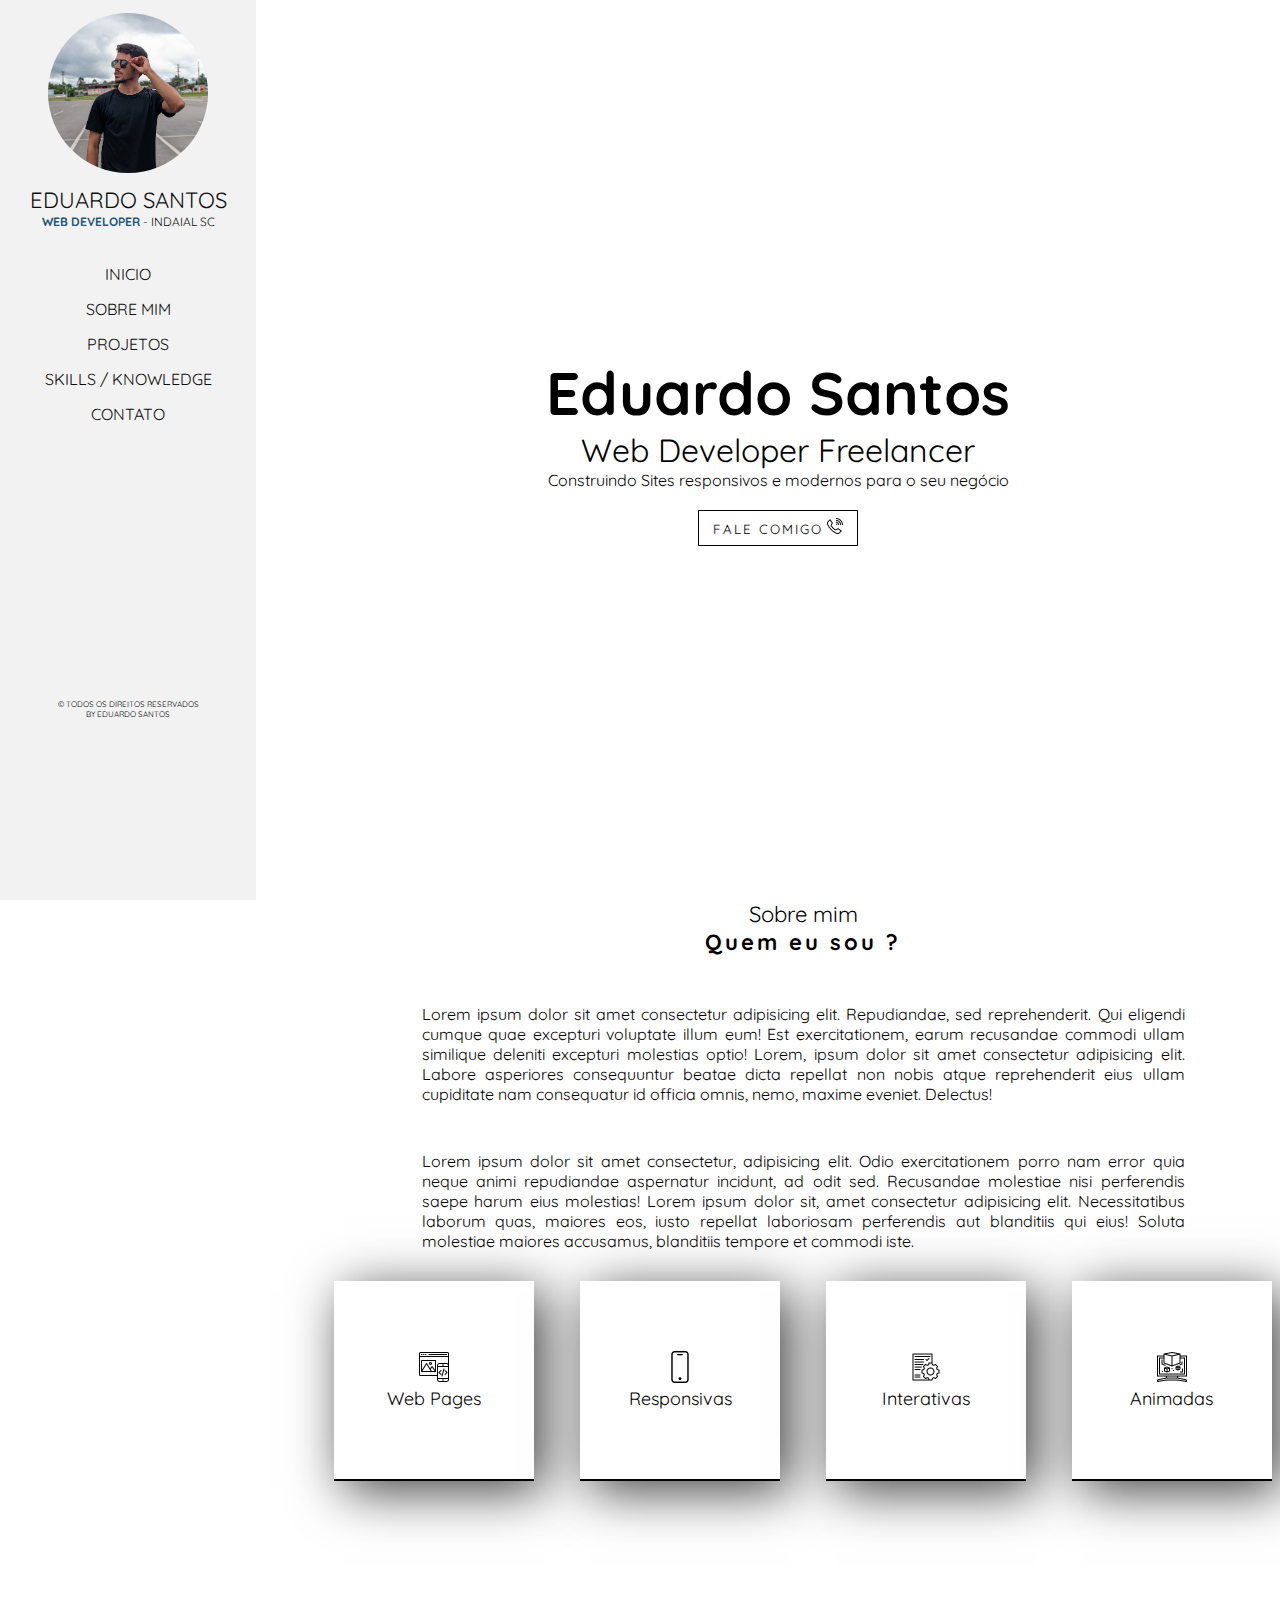
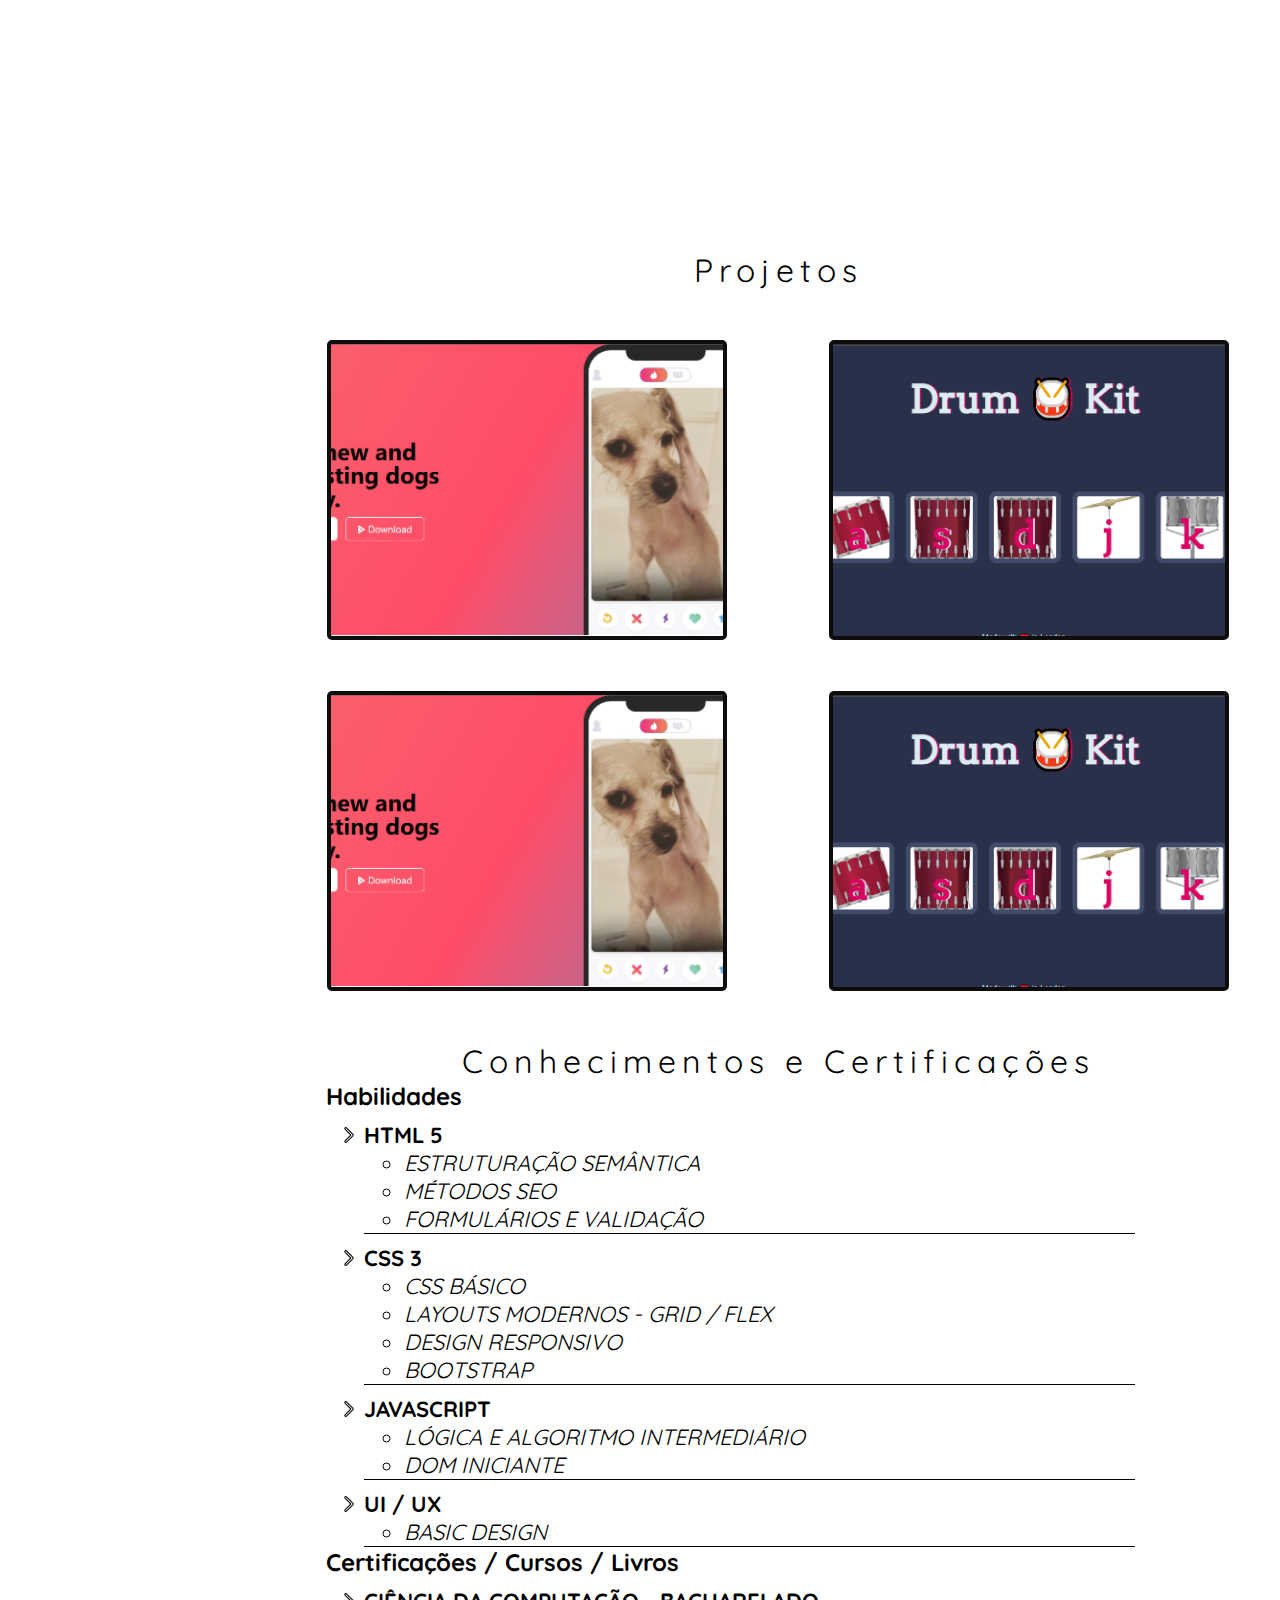
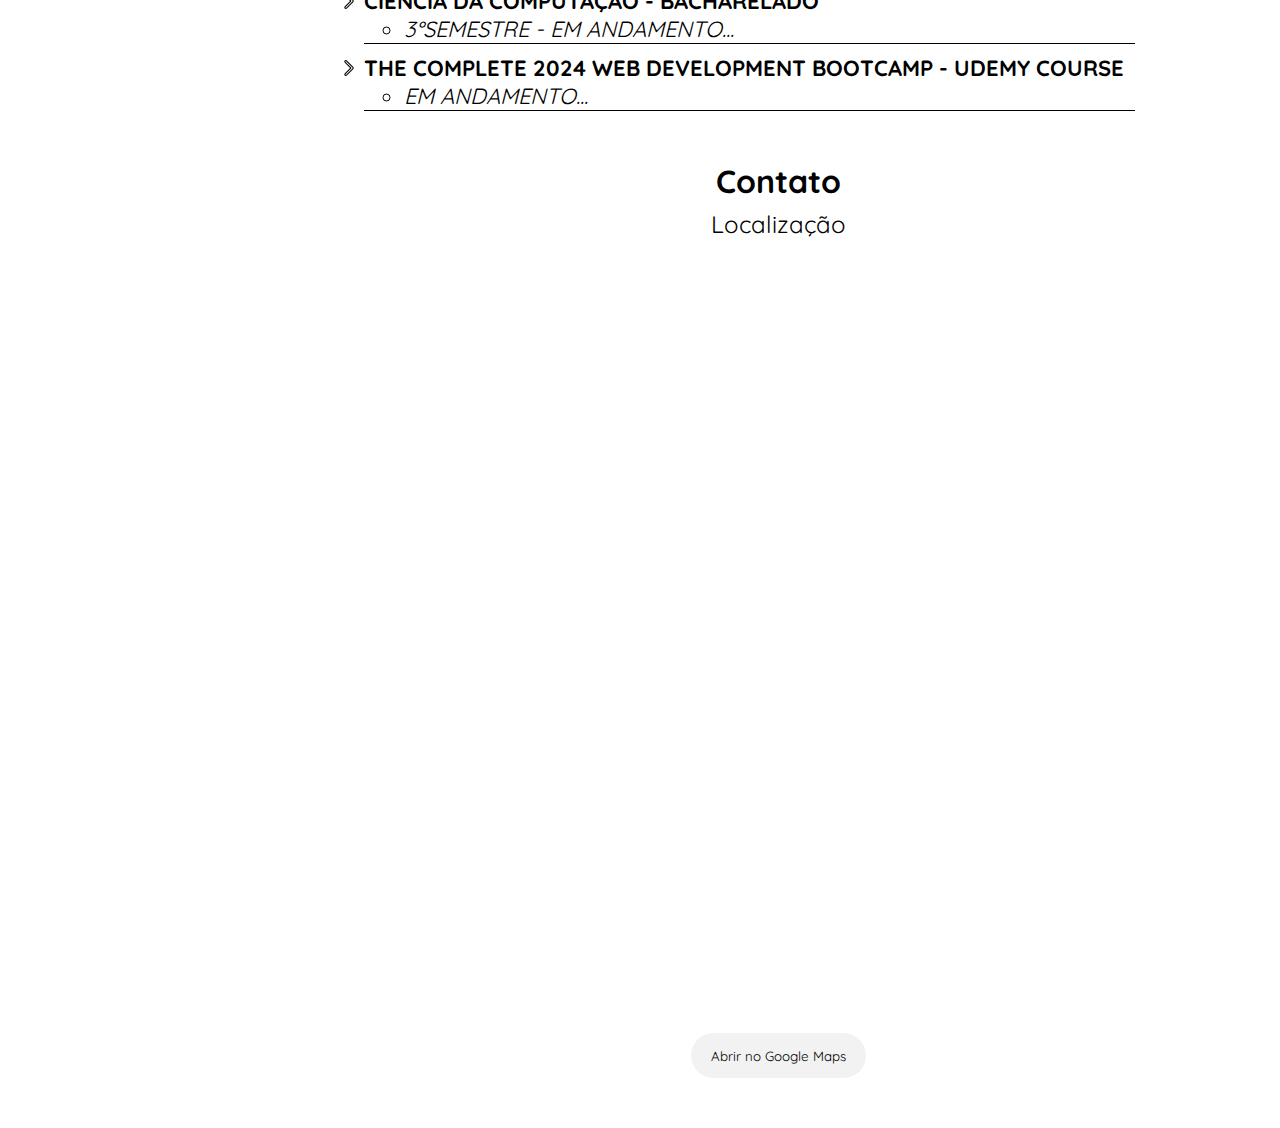
==== commit 75fdcd3f: "29/06/2024" ====
--- a/index.html
+++ b/index.html
@@ -34,8 +34,8 @@
             </div>
 
         </div>
-        <div class="container-section" >
-            <div class="container-content">
+        <div class="container-section w100" >
+            <div class="container-content w100">
                 <div class="content-box" >
                     <h1><span style="font-size: 60px;">Eduardo Santos</span> <br> <span style="font-weight: normal;">Web Developer Freelancer</span></h1>
                     <p>Construindo Sites responsivos e modernos para o seu negócio</p>
@@ -44,7 +44,7 @@
             </div>
 
 
-            <div class="about-section" id="about">
+            <div class="about-section w100" id="about">
                 <h1 style="font-size: 22px; font-weight: normal;">Sobre mim</h1>
                 <h2 style="font-weight: bold; font-size: 22px; letter-spacing: 3px;">Quem eu sou ?</h2>
                 <p>Lorem ipsum dolor sit amet consectetur adipisicing elit. Repudiandae, sed reprehenderit. Qui eligendi cumque quae excepturi voluptate illum eum! Est exercitationem, earum recusandae commodi ullam similique deleniti excepturi molestias optio! Lorem, ipsum dolor sit amet consectetur adipisicing elit. Labore asperiores consequuntur beatae dicta repellat non nobis atque reprehenderit eius ullam cupiditate nam consequatur id officia omnis, nemo, maxime eveniet. Delectus!</p>
@@ -77,7 +77,7 @@
                 </div>
             </div>
 
-            <div class="container-projects" id="container-projects">
+            <div class="container-projects w100" id="container-projects">
                 <div class="title">
                     <h1>Projetos</h1>
                 </div>
@@ -134,7 +134,7 @@
                 </div>
             </div>
 
-            <div class="cnt-knowledge" id="cnt-knowledge">
+            <div class="cnt-knowledge w100" id="cnt-knowledge">
                 <div class="title">
                     <h1>Conhecimentos e Certificações</h1>
                 </div>
@@ -186,6 +186,18 @@
                     </ul>
                 </div>
             </div>
+
+            <div class="contact w100">
+                <div class="textContact">
+                    <h1>Contato</h1>
+                    <h2>Localização</h2>    
+                </div>
+                <div class="locationBox">
+                    <iframe src="https://www.google.com/maps/embed?pb=!1m18!1m12!1m3!1d3557.9015317057774!2d-49.252295425560796!3d-26.906619992947398!2m3!1f0!2f0!3f0!3m2!1i1024!2i768!4f13.1!3m3!1m2!1s0x94df0337e1067c67%3A0x6aacee34fe1fe99b!2sRasato%20Salon%20for%20Men!5e0!3m2!1spt-BR!2sbr!4v1719681754037!5m2!1spt-BR!2sbr" width="600" height="450" style="border:0;" allowfullscreen="" loading="lazy" referrerpolicy="no-referrer-when-downgrade"></iframe>
+                    
+                </div>
+                <a href="https://maps.app.goo.gl/TqFkoZT5nDQYBiQU9" target="_blank"><button>Abrir no Google Maps</button></a>
+            </div>
         </div>
     </div>
     <script src="https://cdn.jsdelivr.net/npm/bootstrap@5.3.3/dist/js/bootstrap.bundle.min.js" integrity="sha384-YvpcrYf0tY3lHB60NNkmXc5s9fDVZLESaAA55NDzOxhy9GkcIdslK1eN7N6jIeHz" crossorigin="anonymous"></script>
--- a/assets/style.css
+++ b/assets/style.css
@@ -276,4 +276,59 @@
     list-style-type: circle;
     font-style: italic;
     font-weight: normal;
+}
+
+/* contact */
+.contact{
+    width: 100%;
+}
+.textContact{
+    text-align: center;
+    margin-top: 5%;
+    margin-bottom: 5%;
+}
+.textContact h2{
+    font-weight: normal;
+    margin-top: 8px;
+}
+.contact{
+    text-align: center;
+}
+iframe{
+    width: 80%;
+    height: 80vh;
+    border-radius: 2rem;
+    
+}
+.contact a > button{
+    padding: 0 20px;
+    height: 45px;
+    margin-top: 20px;
+    background-color: #F2F2F2;
+    color: black;
+    border: 0;
+    border-radius: 50px;
+    cursor: pointer;
+    margin-bottom: 5%;
+    transition: 0.5s;
+}
+.contact a > button:hover{
+    background-color: #225473;
+    color: white;
+}
+
+@media (max-width:1024px){
+    .about-section{
+        height: auto;
+    }
+}
+@media (max-width:768px){
+    .box1{
+        display: none;
+    }
+    .w100{
+        width: 100% !important;
+        position: static !important;
+        margin-left: 0 !important;
+    }
 }